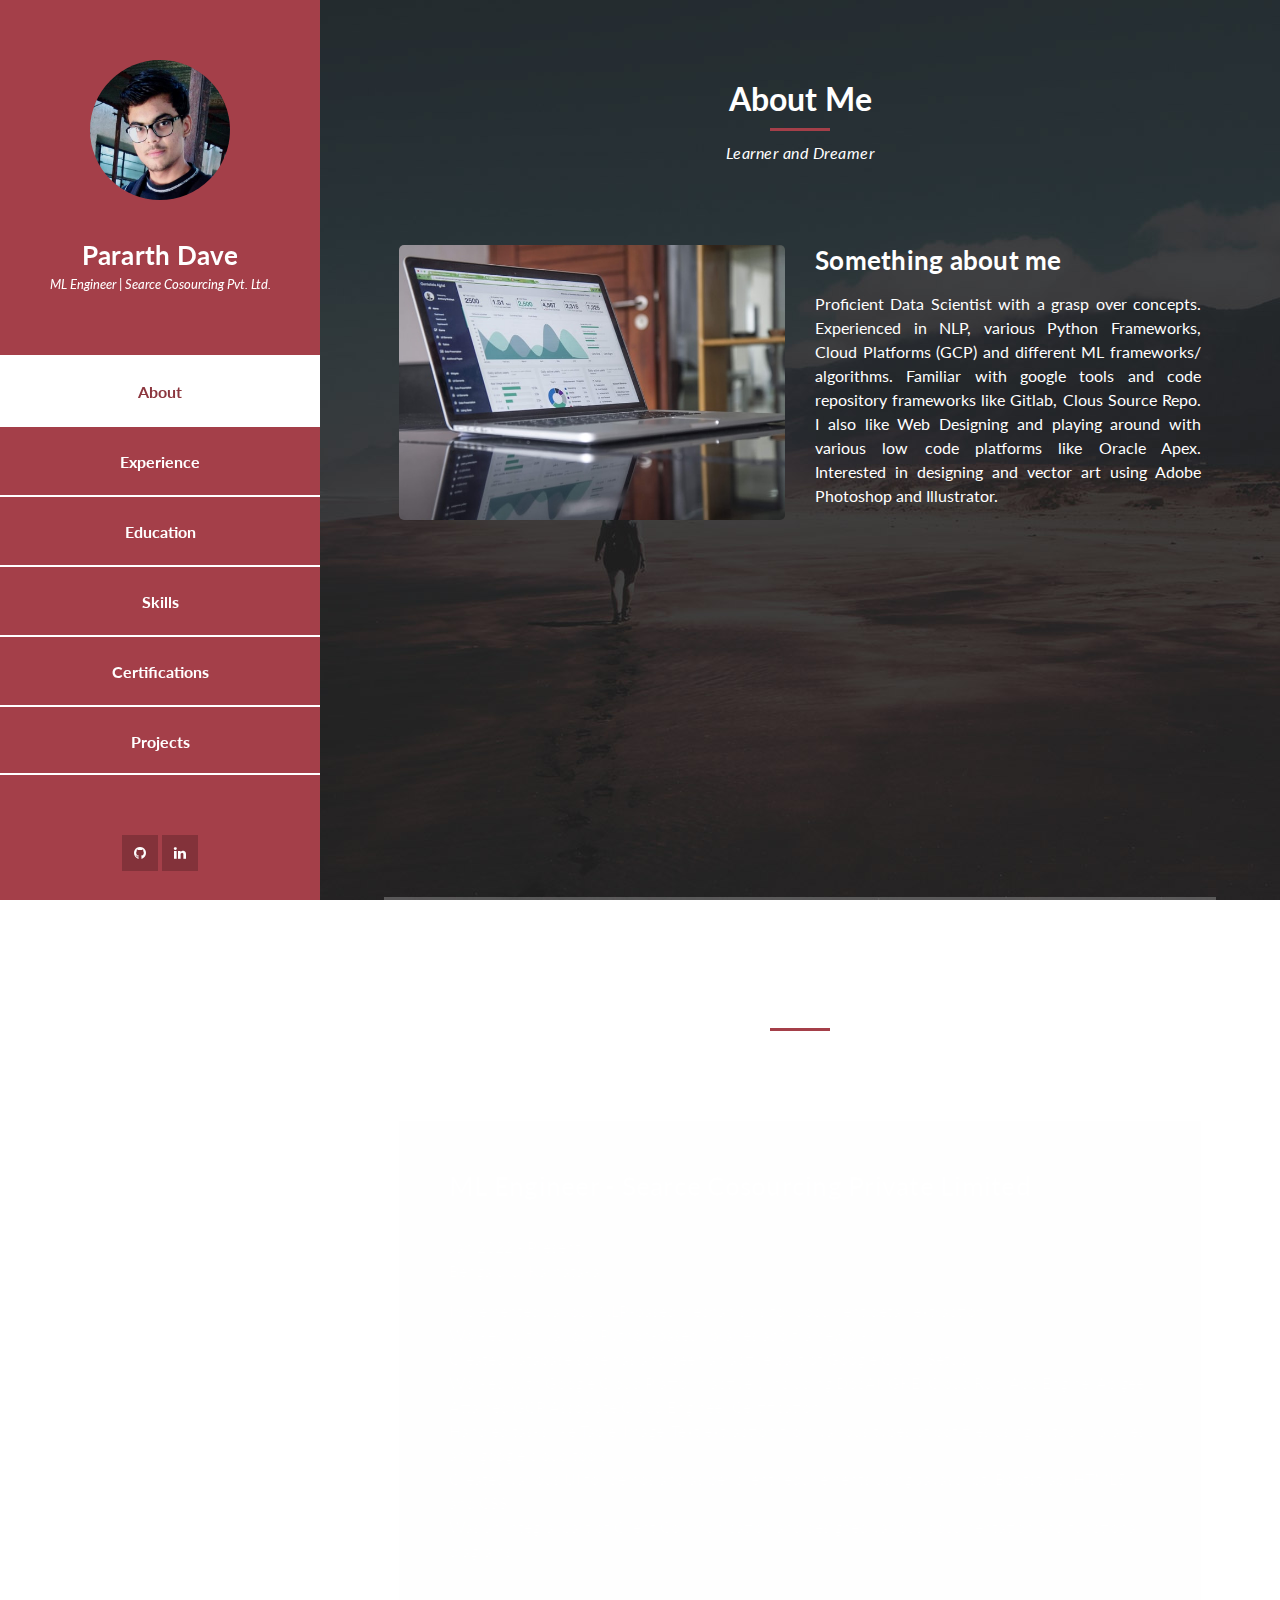
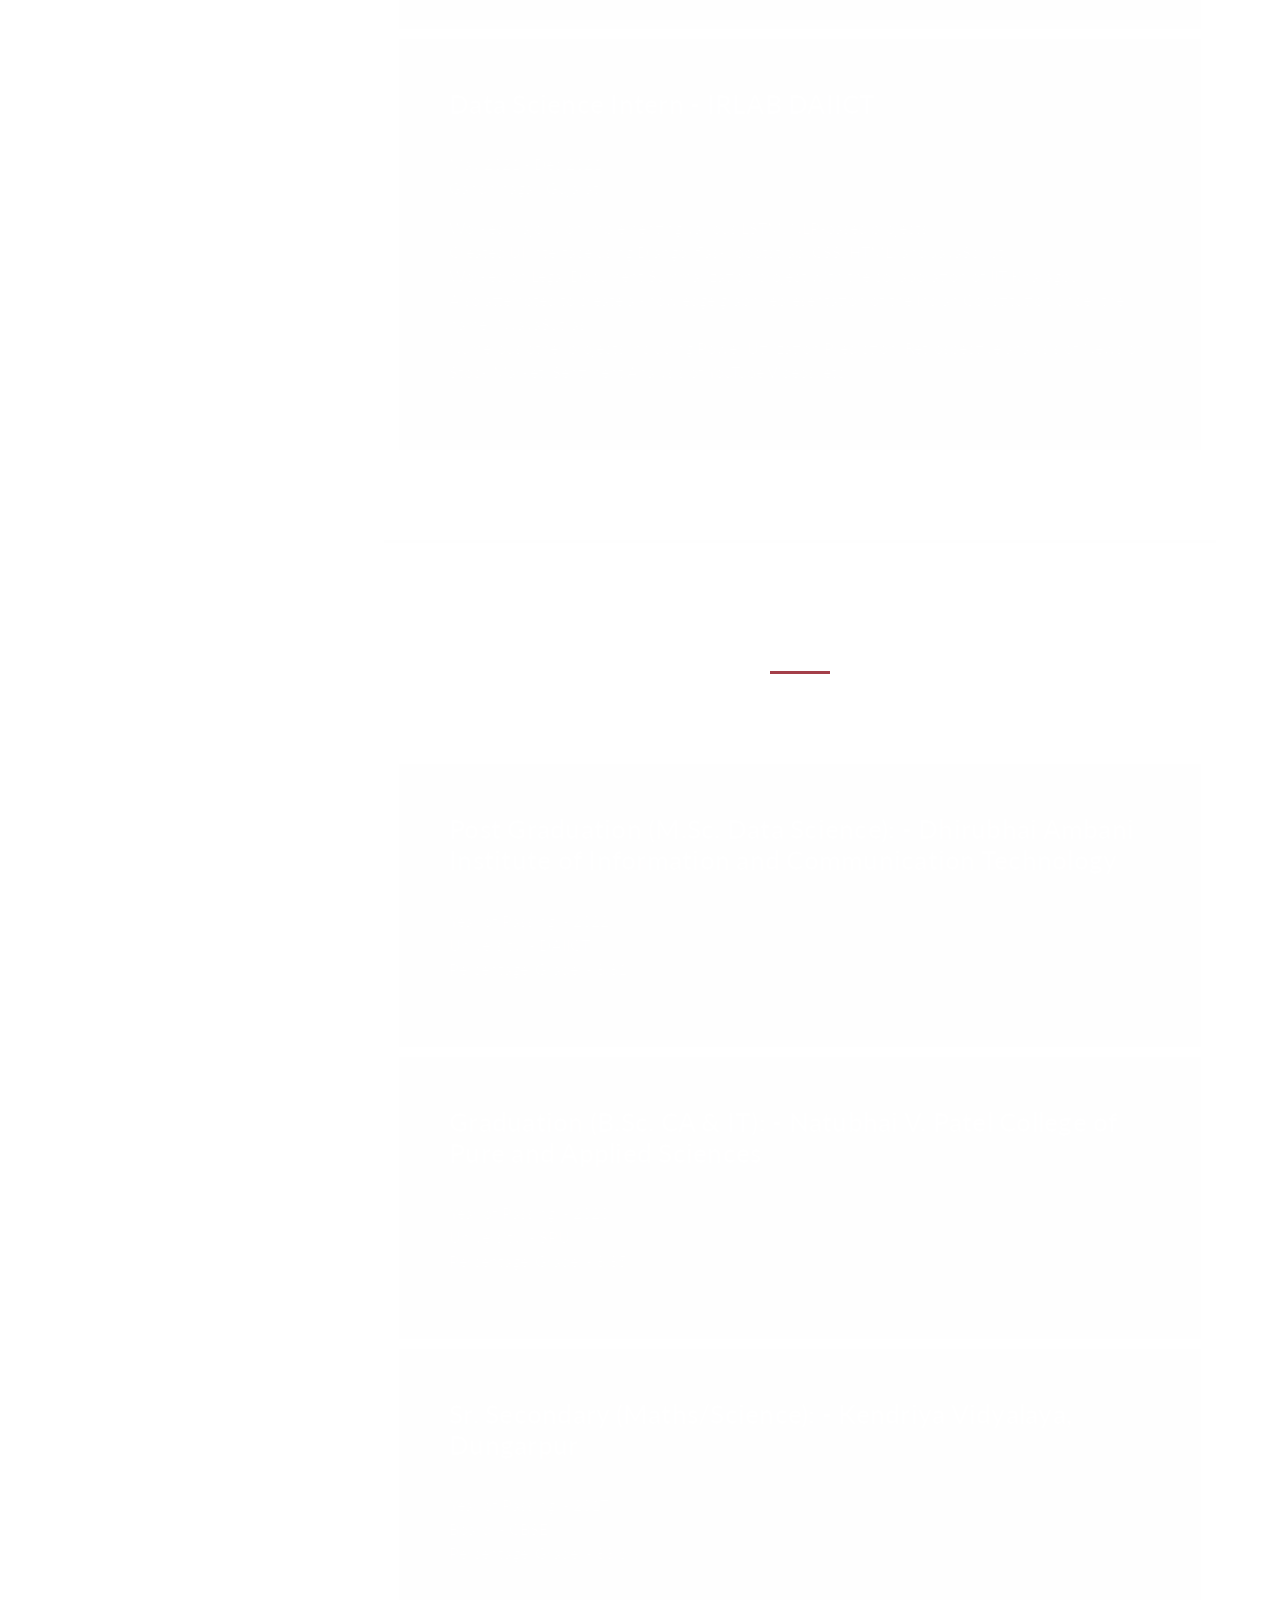
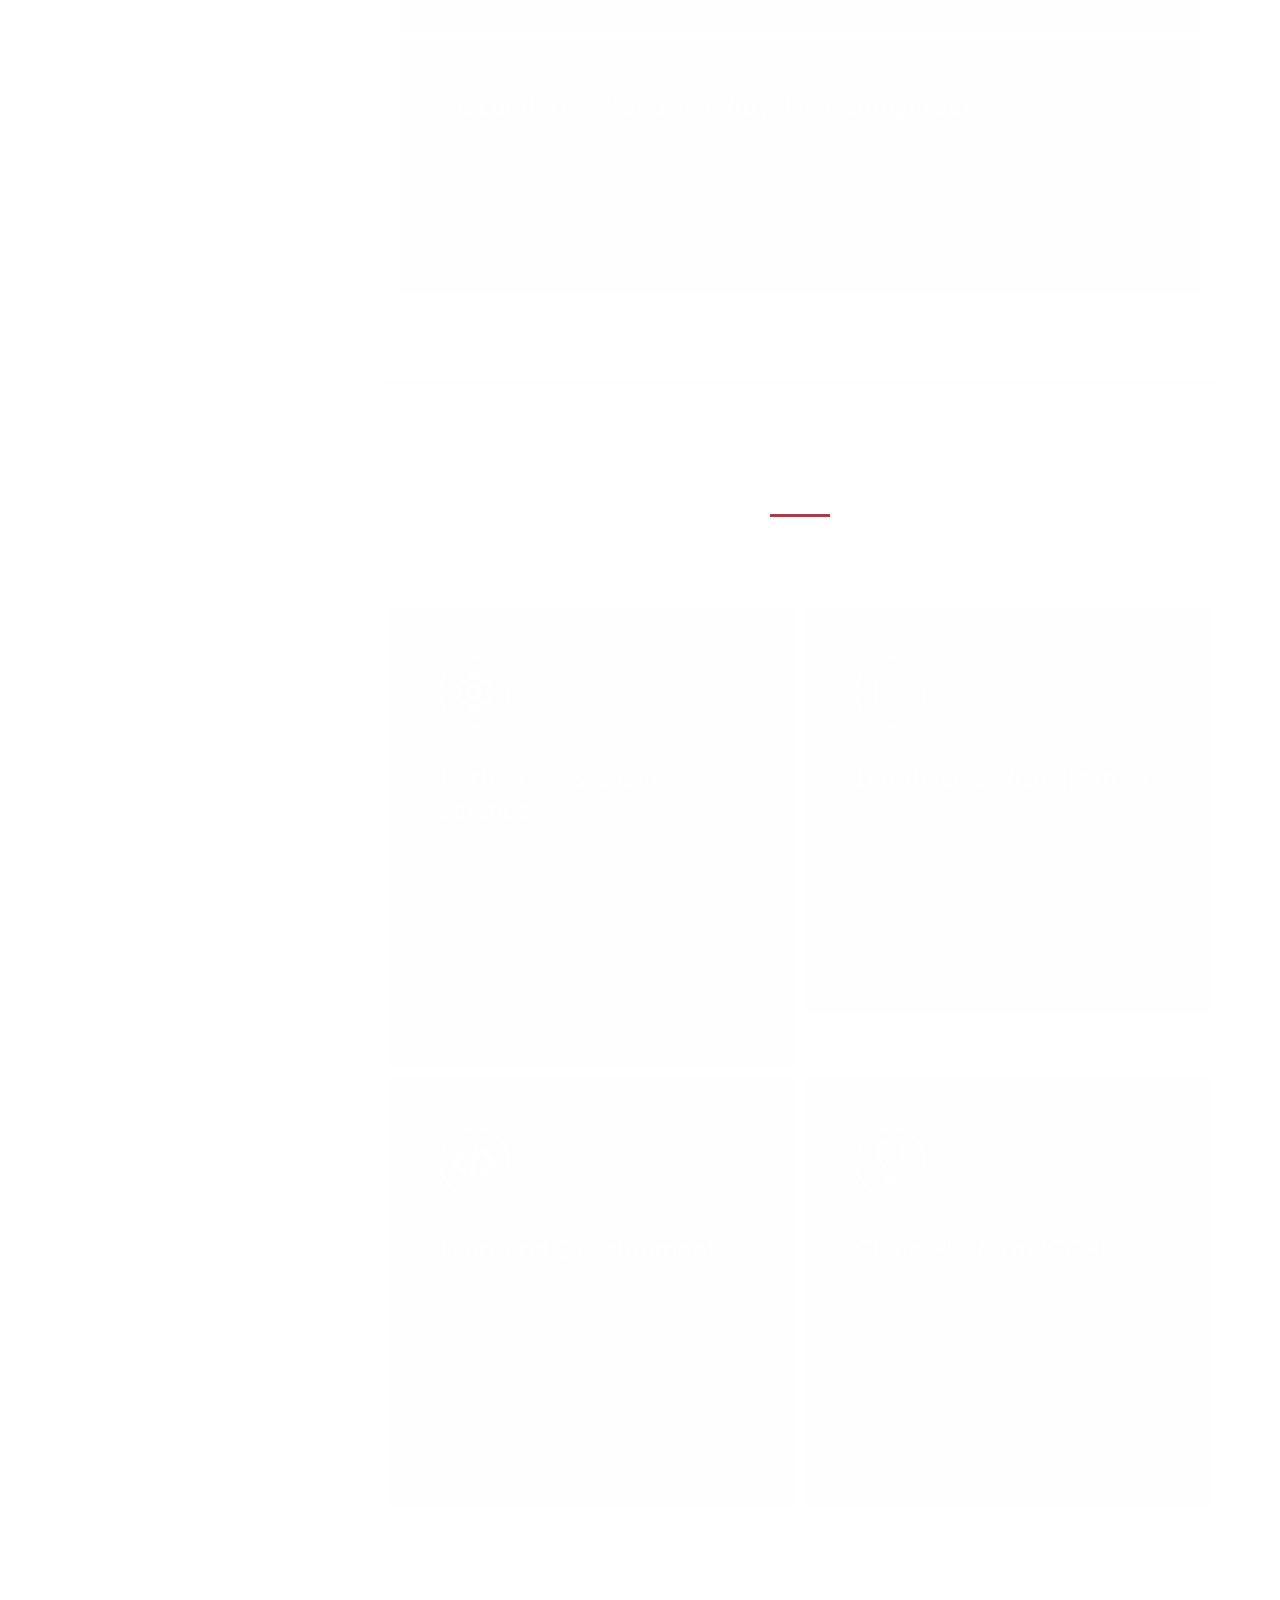
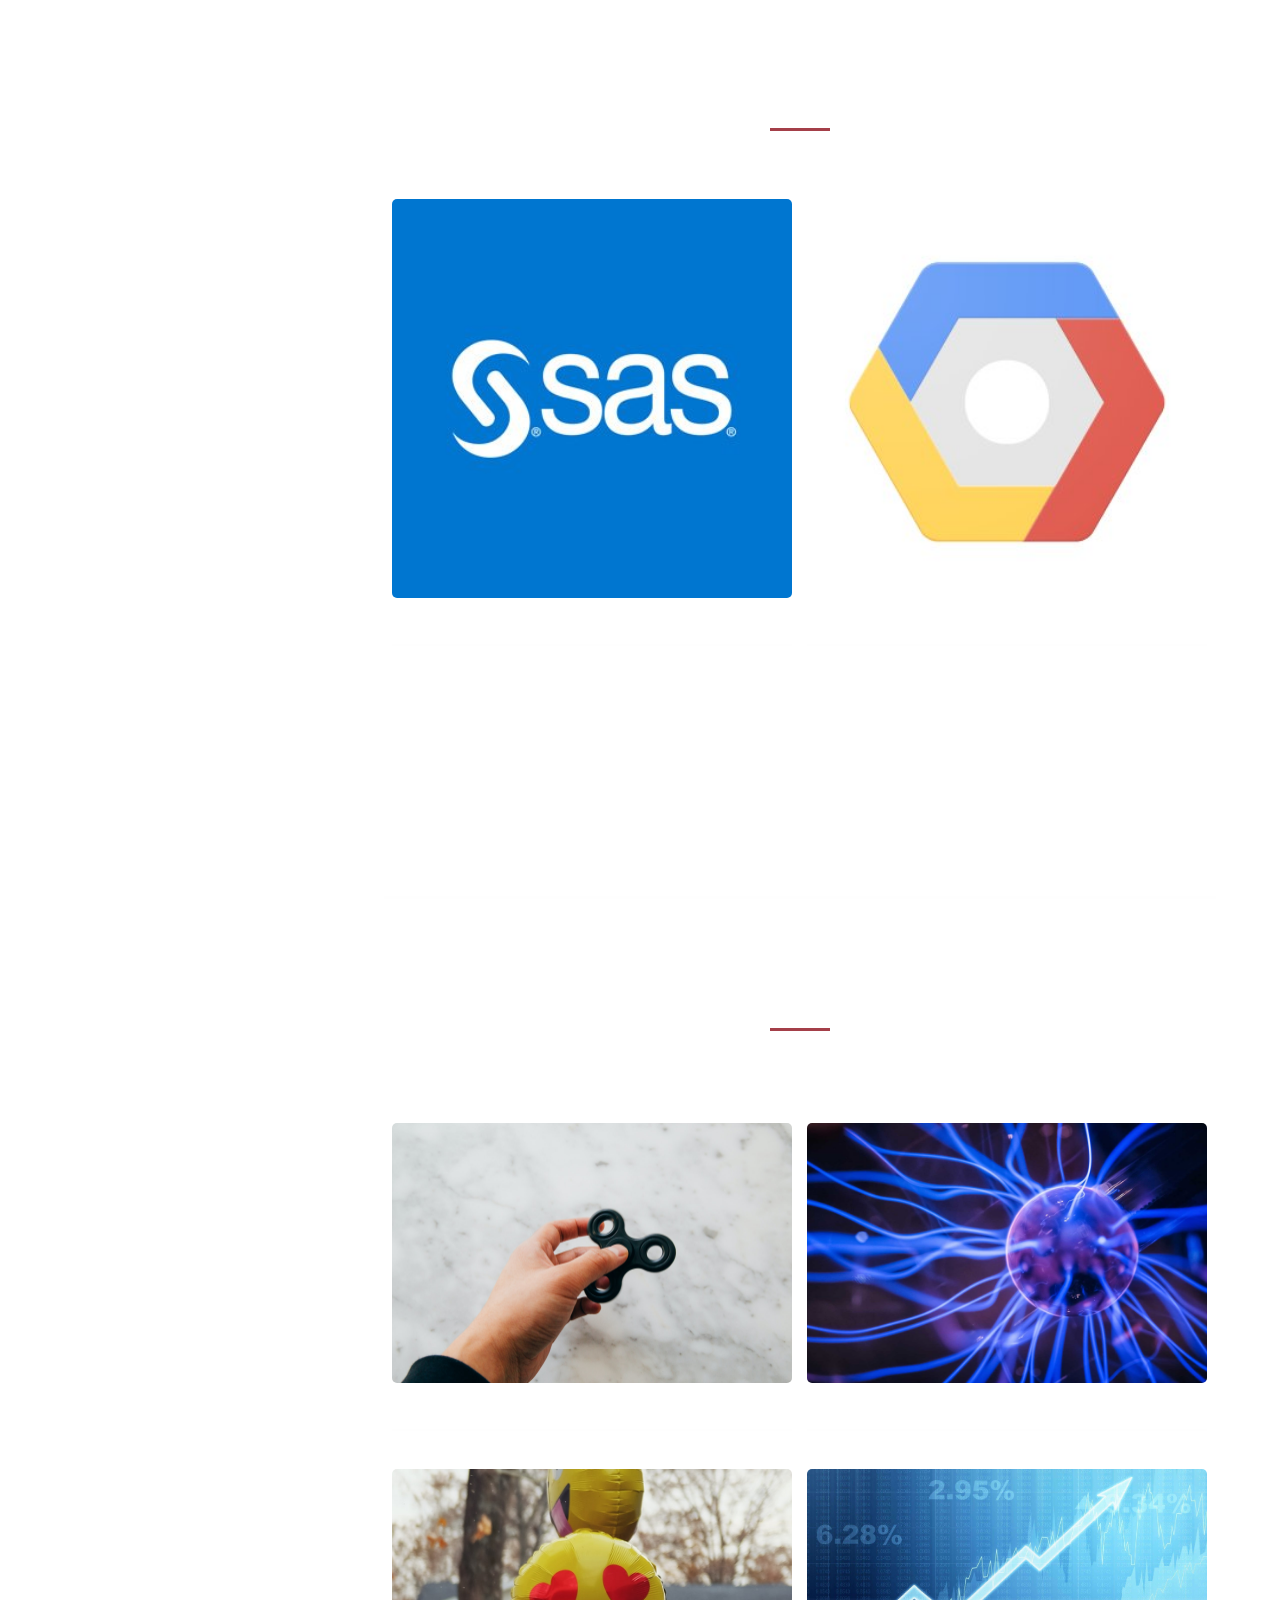
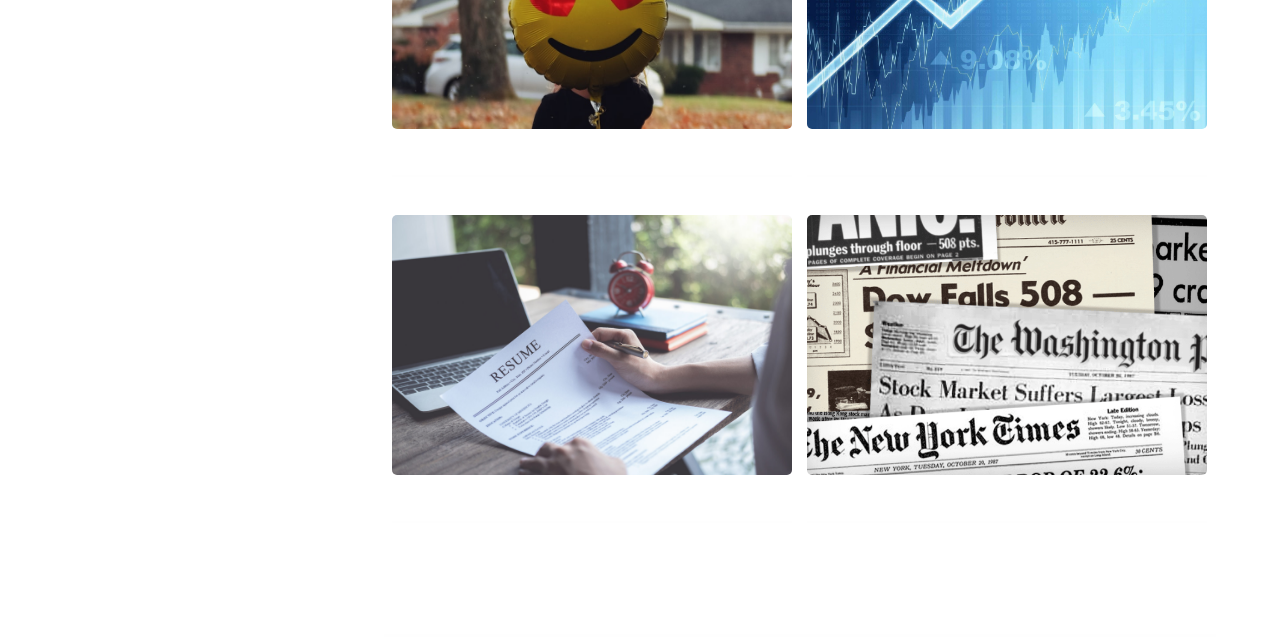
==== index.html @ 51436590 "Adeed Projects" ====
<!DOCTYPE html>
<html lang="en">

<head>
  <meta charset="utf-8" />
  <meta name="viewport" content="width=device-width, initial-scale=1, shrink-to-fit=no" />
  <meta name="description" content="" />
  <meta name="author" content="" />
  <link href="https://fonts.googleapis.com/css?family=Lato:100,300,400,700,900" rel="stylesheet" />

  <title>Portfolio| Pararth Dave</title>
  <!--
Reflux Template
https://templatemo.com/tm-531-reflux
-->
  <!-- Bootstrap core CSS -->
  <link href="vendor/bootstrap/css/bootstrap.min.css" rel="stylesheet" />

  <!-- Additional CSS Files -->
  <link rel="stylesheet" href="assets/css/fontawesome.css" />
  <link rel="stylesheet" href="assets/css/templatemo-style.css" />
  <link rel="stylesheet" href="assets/css/owl.css" />
  <link rel="stylesheet" href="assets/css/lightbox.css" />
</head>

<body>
  <div id="page-wraper">
    <!-- Sidebar Menu -->
    <div class="responsive-nav">
      <i class="fa fa-bars" id="menu-toggle"></i>
      <div id="menu" class="menu">
        <i class="fa fa-times" id="menu-close"></i>
        <div class="container">
          <div class="image">
            <a href="https://github.com/pararthdave"><img src="assets/images/author-image.jpg" alt="" /></a>
          </div>
          <div class="author-content">
            <h4>Pararth Dave</h4>
            <span>ML Engineer | Searce Cosourcing Pvt. Ltd.</span>
          </div>
          <nav class="main-nav" role="navigation">
            <ul class="main-menu">
              <li><a href="#section1">About</a></li>
              <li><a href="#section2">Experience</a></li>
              <li><a href="#section3">Education</a></li>
              <li><a href="#section4">Skills</a></li>
              <li><a href="#section5">Certifications</a></li>
              <li><a href="#section6">Projects</a></li>
            </ul>
          </nav>
          <div class="social-network">
            <ul class="soial-icons">
              <li>
                <a href="https://github.com/pararthdave"><i class="fa fa-github"></i></a>
              
                <a href="https://www.linkedin.com/in/pararthdave/"><i class="fa fa-linkedin"></i></a>
             </li>
            </ul>
          </div>
          <div class="copyright-text">
            <p><i>"One can be whatever they want"</i></p>
          </div>
        </div>
      </div>
    </div>

    <section class="section about-me" data-section="section1">
      <div class="container">
        <div class="section-heading">
          <h2>About Me</h2>
          <div class="line-dec"></div>
          <span><i>Learner and Dreamer</i> </span>
        </div>
        <div class="left-image-post">
          <div class="row">
            <div class="col-md-6">
              <div class="left-image">
                <img src="assets/images/left-image.jpg" alt="" />
              </div>
            </div>
            <div class="col-md-6">
              <div class="right-text">
                <h4>Something about me</h4>
                <p align="justify">
                  Proficient Data Scientist with a grasp over concepts. Experienced in NLP, various Python Frameworks, Cloud Platforms (GCP) and different ML frameworks/ algorithms. Familiar with google tools and code repository frameworks like Gitlab, Clous Source Repo. I also like Web Designing and playing around
                  with various low code platforms like Oracle Apex. Interested in designing and vector art using Adobe
                  Photoshop and Illustrator. 
                </p>
              </div>
            </div>
          </div>
        </div>
      </div>
    </section>
    <section class="section my-services" data-section="section2">
      <div class="container">
        <div class="section-heading">
          <h2>Experienece</h2>
          <div class="line-dec"></div>
        </div>
        <div class="service-item">
          <h4>ML Engineer - Searce Cosourcing Private Limited</h4><br>
          <p>Jan 2022 - Present <br>
              Bengaluru, Karnataka <br>
              <ul style="list-style-type:circle">
                  <li>Implemented various NLP-based mechanisms for document detail extraction</li>
                  <li> Worked with various Python-based libraries and frameworks</li>
                  <li>Created database schemas and been an active part of Google Cloud Setup </li>
                  <li>Worked with Google Cloud Platform actively including DocAI, GKE, Cloud Run, App Engine, Apigee </li>
                  <li>Attained GCP Associate Cloud Engineer Certification</li>
                  <li>Handled tasks like Table/Image/Text extraction from various types of pdf files using python libraries and google cloud tools</li>
                  <li>Created various UI for demos and as per client requirements using Javascript, Bootstrap, HTML5, and CSS</li>
                  <li>Was an integral part of Client Communication and designed various documentation and functional diagrams</li>
            </ul>
          </p>
        </div>
        <div class="service-item">
          <h4>Data Science Intern - IRLAB DAIICT</h4><br>
          <p>May 2021 - Dec 2021 <br>
              Gandhinagar, Gujarat <br>
              <ul style="list-style-type:circle">
                <li>Worked majorly on implementing various LSTM, NLP-based projects</li>
                <li>Created UI interface using Django, flask, bootstrap, CSS, HTML, and JavaScript</li>
                <li>Worked on Legal Document Summarization project with the collaboration of IIT Kharagpur</li>
                <li>Also attempted to create a knowledge graph representation of the Indian Constitution under the name "NyayaSutras"</li>
                <li>Numerous other projects including Power Utilization Prediction, Retrospective analysis of News on Stock Market, Sentiment Analysis of YouTube Videos, etc</li>
            </ul>
          </p>
        </div>
      </div>
    </section>
    <section class="section my-services" data-section="section3">
      <div class="container">
        <div class="section-heading">
          <h2>Education</h2>
          <div class="line-dec"></div>
        </div>
        <div class="service-item">
          <h4>Post Graduation (M.Sc. Data Science): - Dhirubhai Ambani Institute of Information and Communication
            Technology</h4><br>
          <p>Year of Passing: - 2022 <br>
              University: - DAIICT <br>
              Percentage/Grade: - 8.81</p>
        </div>
        <div class="service-item">
          <h4>Graduation (B.Sc. CA & IT): - Natubhai V. Patel College of Pure and Applied Sciences</h4><br>
          <p>Year of Passing: - 2020<br>
              University: - SPU <br>
              Percentage/Grade: - 8.85</p>
        </div>
        <div class="service-item">
          <h4>Sr. Secondary (Maths/Science): - Kendriya Vidyalaya, Dungarpur</h4><br>
          <p>Year of Passing: - 2017 <br>
              Board: - CBSE <br>
              Percentage/Grade: - 83.6%</p>
        </div>
        <div class="service-item">
          <h4>Secondary: - Kendriya Vidyalaya, Dungarpur</h4><br>
          <p>Year of Passing: - 2015 <br>
              Board: - CBSE <br>
              Percentage/Grade: - 9.8</p>
        </div>
      </div>
    </section>
    <section class="section my-services" data-section="section4">
      <div class="container">
        <div class="section-heading">
          <h2>Skills</h2>
          <div class="line-dec"></div>
        </div>
        <div class="row">
          <div class="col-md-6">
            <div class="service-item">
              <div class="third-service-icon service-icon"></div>
              <h4>Python, SAS & Data Science</h4>
              <p align="justify">
                A passionate programmer and learner of various Data Science concepts and methodologies that includes ML,
                NLP, IR, Big Data and more. Also having several SAS badges to spark things up. Attained GCP ACE Certification, having sufficient knowledge of Cloud ML Tools.
              </p>
            </div>
          </div>
          <div class="col-md-6">
            <div class="service-item">
              <div class="fourth-service-icon service-icon"></div>
              <h4>Database & Visualization</h4>
              <p align="justify">
                Familiar with numerous RDBMS and have good knowledge of SQL. Interested in designing and visualization
                that makes data comprehensible and easy to understand. Can create database from scratch on cloud platforms like Cloud SQL and BigQuery
              </p>
            </div>
          </div>
          <div class="col-md-6">
            <div class="service-item">
              <div class="second-service-icon service-icon"></div>
              <h4>Frontend Development</h4>
              <p>
                Proficient in frameworks including Django, Flask and Streamlit. Can deploy webapps using various cloud tools like App Engine as well as third party hosts like Heroku. Worked with HTML5, CSS, JavaScript and Bootstrap throughout academic and professional career.
              </p>
            </div>
          </div>
          <div class="col-md-6">
            <div class="service-item">
              <div class="first-service-icon service-icon"></div>
              <h4>Cloud Platform (GCP)</h4>
              <p>
                Worked with GCP entities including GKE, DocAI, Cloud Run, Cloud Build, GCS, BigQuery, App Engine. Migration from App Engine to Cloud Run. Create custom logging and montoring dashboard for API and GKE statuses using BigQuery and Looker Studio.
              </p>
            </div>
          </div>
        </div>
      </div>
    </section>
    <section class="section my-work" data-section="section5">
      <div class="container">
        <div class="section-heading">
          <h2>Certifications</h2>
          <div class="line-dec"></div>
          
        </div>
        <div class="row">
          <div class="isotope-wrapper">
           
            <div class="isotope-box" >
              <div class="isotope-item" data-type="Data Science">
                <figure class="snip1321">
                  <img src="assets/images/sas.jpeg" alt="sq-sample26" />
                  <figcaption>
                    <a href="https://www.credly.com/users/pararthdave"><i class="fa fa-search"></i></a>
                    <h4>SAS Certified</h4>
                  </figcaption>
                </figure>
              </div>
          
            <div class="isotope-item" data-type="Data Science">
              <figure class="snip1321">
                <img src="assets/images/GCP.jpeg" alt="sq-sample26" />
                <figcaption>
                  <a href="https://www.credential.net/c55b8961-6cab-4fa7-851b-6c283c59ee29"><i class="fa fa-search"></i></a>
                  <h4>GCP ACE Certified</h4>
                </figcaption>
              </figure>
            </div>
          </div>
        </div>
        </div>
    </section>
    <section class="section my-work" data-section="section6">
      <div class="container">
        <div class="section-heading">
          <h2>Projects</h2>
          <div class="line-dec"></div>
          <span>Here are few projects of mine to have a glimpse at</span>
        </div>
        <div class="row">
          <div class="isotope-wrapper">
           
            <div class="isotope-box">
              <div class="isotope-item" data-type="Data Science">
                <figure class="snip1321">
                  <img src="assets/images/portfolio-01.jpg" style="height:260px; width:100%; object-fit: cover;" alt="sq-sample26" />
                  <figcaption>
                    <a href="https://github.com/cmdev007/Power-Utilisaton-Prediction"><i class="fa fa-github"></i></a>
                    <h4>Project Fidget</h4>
                    <span>Your 3 in 1 Data Science Solution</span>
                  </figcaption>
                </figure>
              </div>

              <div class="isotope-item" data-type="Data Science">
                <figure class="snip1321">
                  <img src="assets/images/plasma.jpeg" style="height:260px; width:100%; object-fit: cover;" alt="sq-sample26" />
                  <figcaption>
                    <a href="https://github.com/pararthdave/Plasma-Classification"><i class="fa fa-github"></i></a>
                    <h4>Plasma Classification</h4>
                    <span>Identifying plasma speed and directional movement using images</span>
                  </figcaption>
                </figure>
              </div>

              <div class="isotope-item" data-type="Data Science">
                <figure class="snip1321">
                  <img src="assets/images/sentiment.jpeg" style="height:260px; width:100%; object-fit: cover;" alt="sq-sample26" />
                  <figcaption>
                    <a href="https://github.com/pararthdave/SentimentAnalysis"><i class="fa fa-github"></i></a>
                    <h4>Sentiment Analysis</h4>
                    <span>Identify emotions in YouTube videos</span>
                  </figcaption>
                </figure>
              </div>

              <div class="isotope-item" data-type="Data Science">
                <figure class="snip1321">
                  <img src="assets/images/stock.jpeg" style="height:260px; width:100%; object-fit: cover;" alt="sq-sample26" />
                  <figcaption>
                    <a href="https://github.com/pararthdave/Plasma-Classification"><i class="fa fa-github"></i></a>
                    <h4>Stock Market Prediction</h4>
                    <span>Predicting directional agreement of Nifty-50 stock</span>
                  </figcaption>
                </figure>
              </div>

              <div class="isotope-item" data-type="Data Science">
                <figure class="snip1321">
                  <img src="assets/images/resume.jpeg" style="height:260px; width:100%; object-fit: cover;" alt="sq-sample26" />
                  <figcaption>
                    <a href="https://github.com/pararthdave/ResumeParser"><i class="fa fa-github"></i></a>
                    <h4>Resume Parser</h4>
                    <span>Using NLP techniques to parse Resumes</span>
                  </figcaption>
                </figure>
              </div>

              <div class="isotope-item" data-type="Data Science">
                <figure class="snip1321">
                  <img src="assets/images/retro.png" style="height:260px; width:100%; object-fit: cover;" alt="sq-sample26" />
                  <figcaption>
                    <a href="https://github.com/pararthdave/Retrospective-Analysis"><i class="fa fa-github"></i></a>
                    <h4>Retrospective Analysis</h4>
                    <span>UI Development of correlation betweek Stock price and newspaper headlines</span>
                  </figcaption>
                </figure>
              </div>

            </div>
          </div>
        </div>
      </div>
    </section>

    <script src="vendor/jquery/jquery.min.js"></script>
    <script src="vendor/bootstrap/js/bootstrap.bundle.min.js"></script>

    <script src="assets/js/isotope.min.js"></script>
    <script src="assets/js/owl-carousel.js"></script>
    <script src="assets/js/lightbox.js"></script>
    <script src="assets/js/custom.js"></script>
    <script>
      //according to loftblog tut
      $(".main-menu li:first").addClass("active");

      var showSection = function showSection(section, isAnimate) {
        var direction = section.replace(/#/, ""),
          reqSection = $(".section").filter(
            '[data-section="' + direction + '"]'
          ),
          reqSectionPos = reqSection.offset().top - 0;

        if (isAnimate) {
          $("body, html").animate({
              scrollTop: reqSectionPos
            },
            800
          );
        } else {
          $("body, html").scrollTop(reqSectionPos);
        }
      };

      var checkSection = function checkSection() {
        $(".section").each(function () {
          var $this = $(this),
            topEdge = $this.offset().top - 80,
            bottomEdge = topEdge + $this.height(),
            wScroll = $(window).scrollTop();
          if (topEdge < wScroll && bottomEdge > wScroll) {
            var currentId = $this.data("section"),
              reqLink = $("a").filter("[href*=\\#" + currentId + "]");
            reqLink
              .closest("li")
              .addClass("active")
              .siblings()
              .removeClass("active");
          }
        });
      };

      $(".main-menu").on("click", "a", function (e) {
        e.preventDefault();
        showSection($(this).attr("href"), true);
      });

      $(window).scroll(function () {
        checkSection();
      });
    </script>
</body>

</html>
---- assets/css/templatemo-style.css ----
/*

Reflux Template

https://templatemo.com/tm-531-reflux

*/

@import url(fontawesome.css);
@import url("https://fonts.googleapis.com/css?family=Lato:100,300,400,700,900");
body {
    font-family: 'Lato', sans-serif;
}

#page-wraper {
    background: url(../images/page-bg.jpg) no-repeat center center fixed;
    -webkit-background-size: cover;
    -moz-background-size: cover;
    -o-background-size: cover;
    background-size: cover;
    width: 100%;
}


/* Basic */

body {
    overflow-x: hidden;
}

input,
select,
textarea {
    outline: none;
}

a,
a:hover {
    text-decoration: none;
}

p {
    font-size: 16px;
    line-height: 24px;
    color: #fff;
}

h4 {
    font-size: 26px;
    font-weight: 700;
    color: #fff;
    letter-spacing: 0.25px;
}

img {
    width: 100%;
    overflow: hidden;
}

ul {
    padding: 0;
    margin: 0;
}



html {
    -webkit-box-sizing: border-box;
    -moz-box-sizing: border-box;
    box-sizing: border-box;
}

*,
*:before,
*:after {
    -webkit-box-sizing: inherit;
    -moz-box-sizing: inherit;
    box-sizing: inherit;
}

.clearfix {
    zoom: 1;
}

.clearfix:before,
.clearfix:after {
    content: "";
    display: table;
}

.clearfix:after {
    clear: both;
}

.container {
    margin: 0 auto;
}

.main-nav {
    text-align: center;
}

.main-nav li:last-child a {
    border-bottom: 2px solid #fff;
}

.main-nav li {
    display: block;
}

.main-nav li a {
    height: 70px;
    line-height: 70px;
    display: inline-block;
    font-size: 16px;
    font-weight: 700;
    color: #fff;
    width: 100%;
    transition: all 0.5s;
    border-top: 2px solid #fff;
}

.main-nav li:hover a,
.main-nav li.active a {
    background: #fff;
    color: #8c363e;
}

/* Sidebar Menu */

.menu .image {
    margin-top: 60px;
}

.menu .image img {
    width: 140px;
    height: 140px;
    border-radius: 50%;
    text-align: center;
}

.menu .author-content {
    margin: 40px 0px 60px 0px;
}

.menu .author-content h4 {
    margin-bottom: 0px;
}

.menu .author-content span {
    font-size: 13px;
    font-style: italic;
    color: #fff;
}

.menu .social-network {
    margin-top: 60px;
}

.menu .social-network ul li {
    margin: 0 3px;
}

.menu .social-network ul li a {
    width: 40px;
    height: 40px;
    display: inline-block;
    text-align: center;
    line-height: 40px;
    background-color: rgba(0, 0, 0, 0.2);
    color: #fff;
    font-size: 14px;
    transition: all 0.5s;
}

.menu .social-network ul li a:hover {
    background-color: #fff;
    color: #a43f49;
}

.menu .copyright-text {
    position: relative;
    margin-top: 60px;
}

.menu .copyright-text p {
    border-top: 1px solid rgba(250, 250, 250, 0.1);
    display: inline-block;
    width: 100%;
    padding-left: 30px;
    padding-right: 30px;
    padding-top: 30px;
    font-size: 13px;
}

.menu:before,
.menu:after {
    content: "";
    display: table;
}

.menu:after {
    clear: both;
}

.menu a {
    text-decoration: none;
    color: inherit;
}

.menu {
    text-align: center;
}

.menu::-webkit-scrollbar {
    display: none;
}

.menu {
    left: 10%;
  -webkit-transition: -webkit-transform 233ms cubic-bezier(0, 0, 0.21, 1);
  -webkit-overflow-scrolling: touch;
  background-color: #a43f49;
  box-sizing: border-box;
  height: 100vh;  
  max-height: 100vh !important;
  max-width: 80vw !important;
  min-width: 45px !important;
  outline: none;
  overflow-x: hidden !important;
  overflow-y: auto !important;
  padding: 0;
  position: fixed !important;
  top: calc(0px);  
  width: 20%;
  will-change: transform;
  z-index: 9999 !important;
}

.menu-toggle {
  color: #fff;
  cursor: pointer;
  font-size: 25px;
  position: fixed;
  right: 25px;
  top: 25px;
}

#menu-toggle {
    z-index: 999;
    cursor: pointer;
    position: fixed;
    top: 0;
    left: 0;
    color: #a43f49;
    background-color: #fff;
    width: 60px;
    height: 60px;
    text-align: center;
    display: inline-block;
    line-height: 60px;
}

.menu-close {
  cursor: pointer;
}

#menu-close {
    cursor: pointer;
    text-align: right;
    color: #a43f49;
    background-color: #fff;
    width: 100%;
    height: 60px;
    text-align: center;
    display: inline-block;
    line-height: 60px;
}


/* Section */

.section {
    color: #fff;
    width: 55%;
    right: 10%;
    left: 35%;
    position: relative;
    min-height: 100vh;
    padding-bottom: 80px;
    border-bottom: 3px solid rgba(250, 250, 250, 0.25);
}

.section-heading {
    text-align: center;
    padding: 80px 45px;
}

.section-heading h2 {
    font-size: 32px;
    font-weight: 700;
    color: #fff;
}

.section-heading .line-dec {
    width: 60px;
    height: 3px;
    background-color: #a43f49;
    margin: 10px auto;
}

.section-heading span {
    margin-top: 5px;
    font-size: 16px;
    color: #fff;
    letter-spacing: 0.5px;
}


/* Buttons */

.white-button a {
    display: inline-block;
    padding: 12px 20px;
    background-color: #fff;
    color: #a43f49;
    font-size: 13px;
    font-weight: 800;
    letter-spacing: 0.5px;
    text-transform: uppercase;
    transition: all 0.5s;
}

.white-button a:hover {
    background-color: #a43f49;
    color: #fff;
}

button {
    display: inline-block;
    padding: 10px 20px;
    background-color: #fff;
    color: #a43f49;
    font-size: 12px;
    font-weight: 800;
    letter-spacing: 0.5px;
    text-transform: uppercase;
    transition: all 0.5s;
    border: none;
    outline: none;
    cursor: pointer;
}

button:hover {
    outline: none;
    background-color: #a43f49;
    color: #fff;
}


/* Left & Right Post */

.right-image-post {
    margin-top: 60px;
    padding-top: 60px;
    border-top: 2px solid rgba(250, 250, 250, 0.1);
}

.left-image img,
.right-image img {
    border-radius: 5px;
}

.right-image-post h4,
.left-image-post h4 {
    margin-top: 30px;
}

.right-image-post p,
.left-image-post p {
    margin-top: 20px;
}

.right-image-post .white-button,
.left-image-post .white-button {
    margin-top: 30px;
}


/* Services */

.my-services .col-md-6 {
    padding-left: 5px;
    padding-right: 5px;
}

.service-item {
    margin-bottom: 10px;
    padding: 50px;
    background-color: rgba(250, 250, 250, 0.1);
    transition: all 0.5s;
}

.service-item h4 {
    transition: all 0.5s;
}

.service-item p {
    transition: all 0.5s;
}
.service-item ul {
    transition: all 0.5s;
}


.service-item:hover {
    background-color: rgba(250, 250, 250, 1);
}

.service-item:hover h4 {
    color: #1e1e1e;
}

.service-item:hover p {
    color: #4a4a4a;
}

.service-item:hover ul {
    color: #4a4a4a;
}

.service-item .service-icon {
    width: 70px;
    height: 70px;
    display: inline-block;
    margin-bottom: 30px;
    background-size: cover;
    background-repeat: no-repeat;
    transition: all 0.5s;
}

.service-item .first-service-icon {
    background-image: url(../images/first-white-icon.png);
}

.service-item:hover .first-service-icon {
    background-image: url(../images/first-main-icon.png);
}

.service-item .second-service-icon {
    background-image: url(../images/second-white-icon.png);
}

.service-item:hover .second-service-icon {
    background-image: url(../images/second-main-icon.png);
}

.service-item .third-service-icon {
    background-image: url(../images/third-white-icon.png);
}

.service-item:hover .third-service-icon {
    background-image: url(../images/third-main-icon.png);
}

.service-item .fourth-service-icon {
    background-image: url(../images/fourth-white-icon.png);
}

.service-item:hover .fourth-service-icon {
    background-image: url(../images/fourth-main-icon.png);
}


/* My Work */

section.my-work .section-heading {
    text-align: center;
    padding: 80px 45px 50px 45px;
}

.isotope-wrapper {
    position: relative;
    width: 100%;
    margin: auto;
}

.isotope-toolbar input[type="radio"] {
    display: none;
}

.isotope-toolbar span {
    text-transform: capitalize;
    display: inline-block;
    margin-right: 15px;
    padding-bottom: 3px;
    font-size: 15px;
    font-weight: 700;
    border-bottom: 2px solid transparent;
    transform: ease-in-out 0.5s;
    cursor: pointer;
}

.isotope-toolbar input[type="radio"]:checked + span {
    color: #a43f49;
    border-bottom: 2px solid #a43f49;
}

.isotope-box {
    position: relative;
    width: 100%;
}

.isotope-toolbar {
    text-align: center;
    margin: 10px;
}

.isotope-toolbar p {
    border-top: 1px solid #fff;
    padding-top: 15px;
}

.isotope-toolbar a {
    color: #fff;
}

.isotope-item {
    position: relative;
    width: 48%;
    margin: 1%;
    border-bottom: 2px solid rgba(250,250,250,0.1);
    padding-bottom: 30px;
    margin-bottom: 30px;
}

.isotope-item img {
    top: 0;
    left: 0;
    width: 100%;
    height: 100%;
    border-radius: 5px;
}

.lazyload {
    background: #f7f7f7;
}

.lazyloading {
    background: #f7f7f7 url(//afarkas.github.io/lazysizes/assets/imgs/loader.gif) no-repeat center;
    min-height: 60px;
}

figure.snip1321 {
  overflow: hidden;
  text-align: center;
  -webkit-perspective: 50em;
  perspective: 50em;
}
figure.snip1321 * {
  -webkit-box-sizing: padding-box;
  box-sizing: padding-box;
  -webkit-transition: all 0.2s ease-out;
  transition: all 0.2s ease-out;
}
figure.snip1321 figcaption {
  top: 50%;
  left: 20px;
  right: 20px;
  position: absolute;
  opacity: 0;
  z-index: 1;
}
figure.snip1321 h4 {
    margin-top: 15px;
  margin-bottom: 5px;
  color: #232323;
}
figure.snip1321 span {
    font-size: 14px;
    font-style: italic;
    display: block;
    color: #7a7a7a;
}
figure.snip1321 i {
  position: relative!important;
  font-size: 18px;
  background-color: #a43f49;
  width: 40px;
  height: 40px;
  display: inline-block;
  text-align: center;
  line-height: 40px;
  border-radius: 5px;
  color: #fff;
}
figure.snip1321:after {
  background-color: #ffffff;
  position: absolute;
  content: "";
  display: block;
  top: 20px;
  left: 20px;
  right: 20px;
  bottom: 20px;
  -webkit-transition: all 0.4s ease-in-out;
  transition: all 0.4s ease-in-out;
  -webkit-transform: rotateX(-90deg);
  transform: rotateX(-90deg);
  -webkit-transform-origin: 50% 50%;
  -ms-transform-origin: 50% 50%;
  transform-origin: 50% 50%;
  opacity: 0;
}
figure.snip1321 a {
  left: 0;
  right: 0;
  top: 0;
  bottom: 0;
  z-index: 1;
}
figure.snip1321:hover figcaption,
figure.snip1321.hover figcaption {
  -webkit-transform: translateY(-50%);
  transform: translateY(-50%);
  opacity: 1;
  -webkit-transition-delay: 0.2s;
  transition-delay: 0.2s;
}
figure.snip1321:hover:after,
figure.snip1321.hover:after {
  -webkit-transform: rotateX(0);
  transform: rotateX(0);
  opacity: 0.9;
}


/* Contact Me */

section.contact-me {
    border-bottom: none;
}

#contact input {
    background-color: rgba(250,250,250,0.1);
    border: 1px solid rgba(250,250,250,1);
    border-radius: 0px;
    margin-bottom: 30px;
    color: #fff;
    font-size: 14px;
    height: 40px;
    line-height: 40px;
    width: 100%;
    padding-left: 15px;
}

#contact input:focus {
    outline: none;
    box-shadow: none;
}

#contact textarea {
    background-color: rgba(250,250,250,0.1);
    border: 1px solid rgba(250,250,250,1);
    border-radius: 0px;
    margin-bottom: 30px;
    color: #fff;
    font-size: 14px;
    height: 180px;
    max-height: 220px;
    line-height: 40px;
    width: 100%;
    padding-left: 15px;
}

#contact textarea:focus {
    outline: none;
    box-shadow: none;
}

#contact {
    text-align: center;
}

@media screen and (max-width: 1680px) {
    .menu {
        left: 5%;
    }

    .section {
        color: #fff;
        width: 65%;
        right: 5%;
        left: 30%;
    }
}

@media screen and (max-width: 1680px) and (min-width: 846px) { 
    .menu .social-network ul li a {
        width: 36px;
        height: 36px;
        line-height: 36px;
    }

    .menu .social-network ul li {
        margin: 0 3px;

    }

    .menu .image {
        margin-top: 60px;
    }
}

@media screen and (max-width: 1280px) {
    .menu {
        left: 0%;
    }

    .right-image-post h4,
    .left-image-post h4 {
        margin-top: 0px;
    }

    .right-image-post p,
    .left-image-post p {
        margin-top: 15px;
    }

    .right-image-post .white-button,
    .left-image-post .white-button {
        margin-top: 25px;
    }

}

.menu .container {
    padding-left: 0;
    padding-right: 0;
}

@media screen and (max-width: 1280px) and (min-width: 846px) {
    .menu {
        width: 25%;
    }
}

#menu-toggle,
#menu-close {
    display: none;
}  

@media screen and (max-width: 845px) {        
    #menu-toggle,
    #menu-close {
        display: inline-block;
    }    

    .menu {        
        width: 320px;
        -webkit-transform: translateX(-100%) !important;
        transform: translateX(-100%) !important;
        transition: -webkit-transform 233ms cubic-bezier(0, 0, 0.21, 1);
        transition: transform 233ms cubic-bezier(0, 0, 0.21, 1);
        transition: transform 233ms cubic-bezier(0, 0, 0.21, 1), -webkit-transform 233ms cubic-bezier(0, 0, 0.21, 1);
    }

    .menu .image {
        margin-top: 40px;        
    }

    .menu .image img {
        width: 120px;
        height: 120px;
    }

    .menu .author-content {
        margin: 20px 0px 40px 0px;
    }

    .menu .container {
        padding-left: 15px;
        padding-right: 15px;
    }

    .menu.open {
        display: inline-block;
        -webkit-transform: translateX(0) !important;
                transform: translateX(0) !important;
    }

    .responsive-nav {
        display: inline-block;
    }
    .section {
        width: 94%;
        right: 3%;
        left: 3%;
    }
    .isotope-item {
        width: 94%;
        margin: 3%;
    }
    .left-image-post img {
        margin-bottom: 30px;
    }
    .right-image-post img {
        margin-top: 30px;
    }
    .isotope-item {
        border-bottom: none;
        text-align: center;
    }
    .isotope-toolbar {
        margin-bottom: 20px;
    }
}
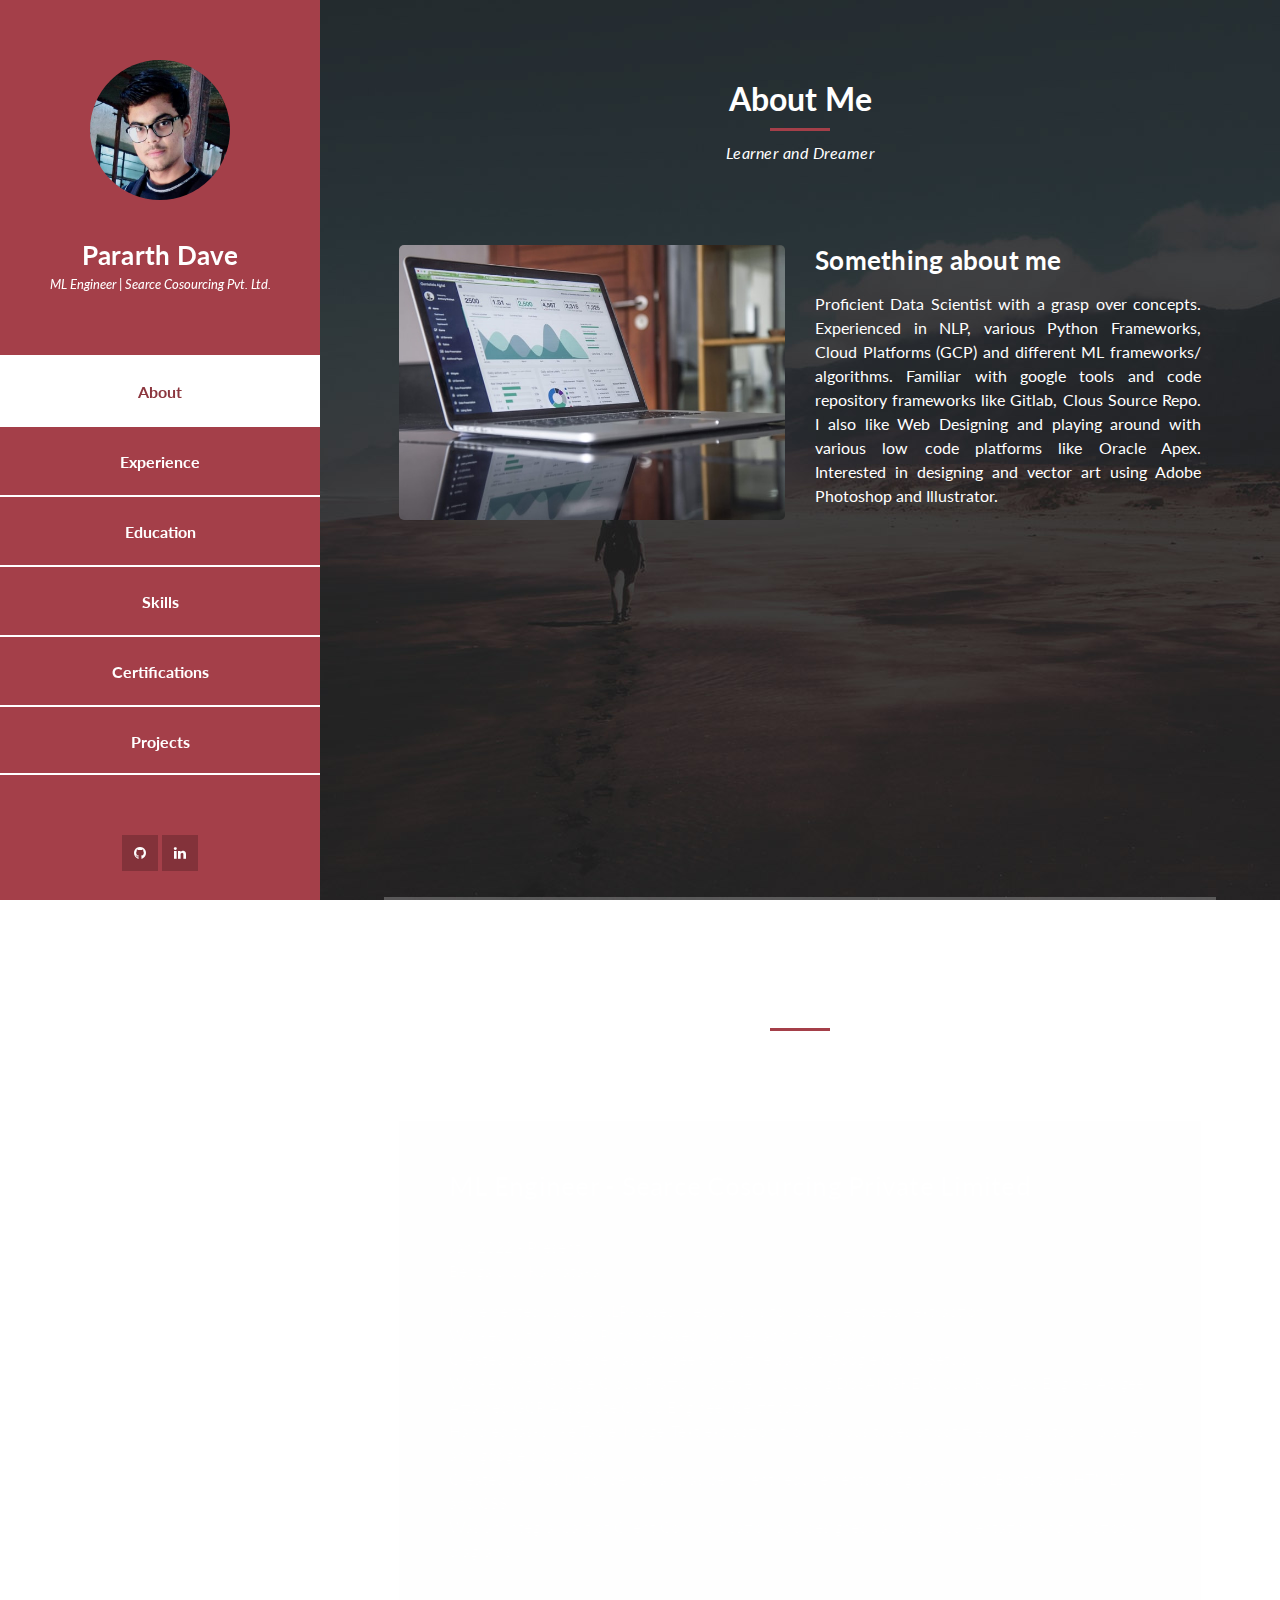
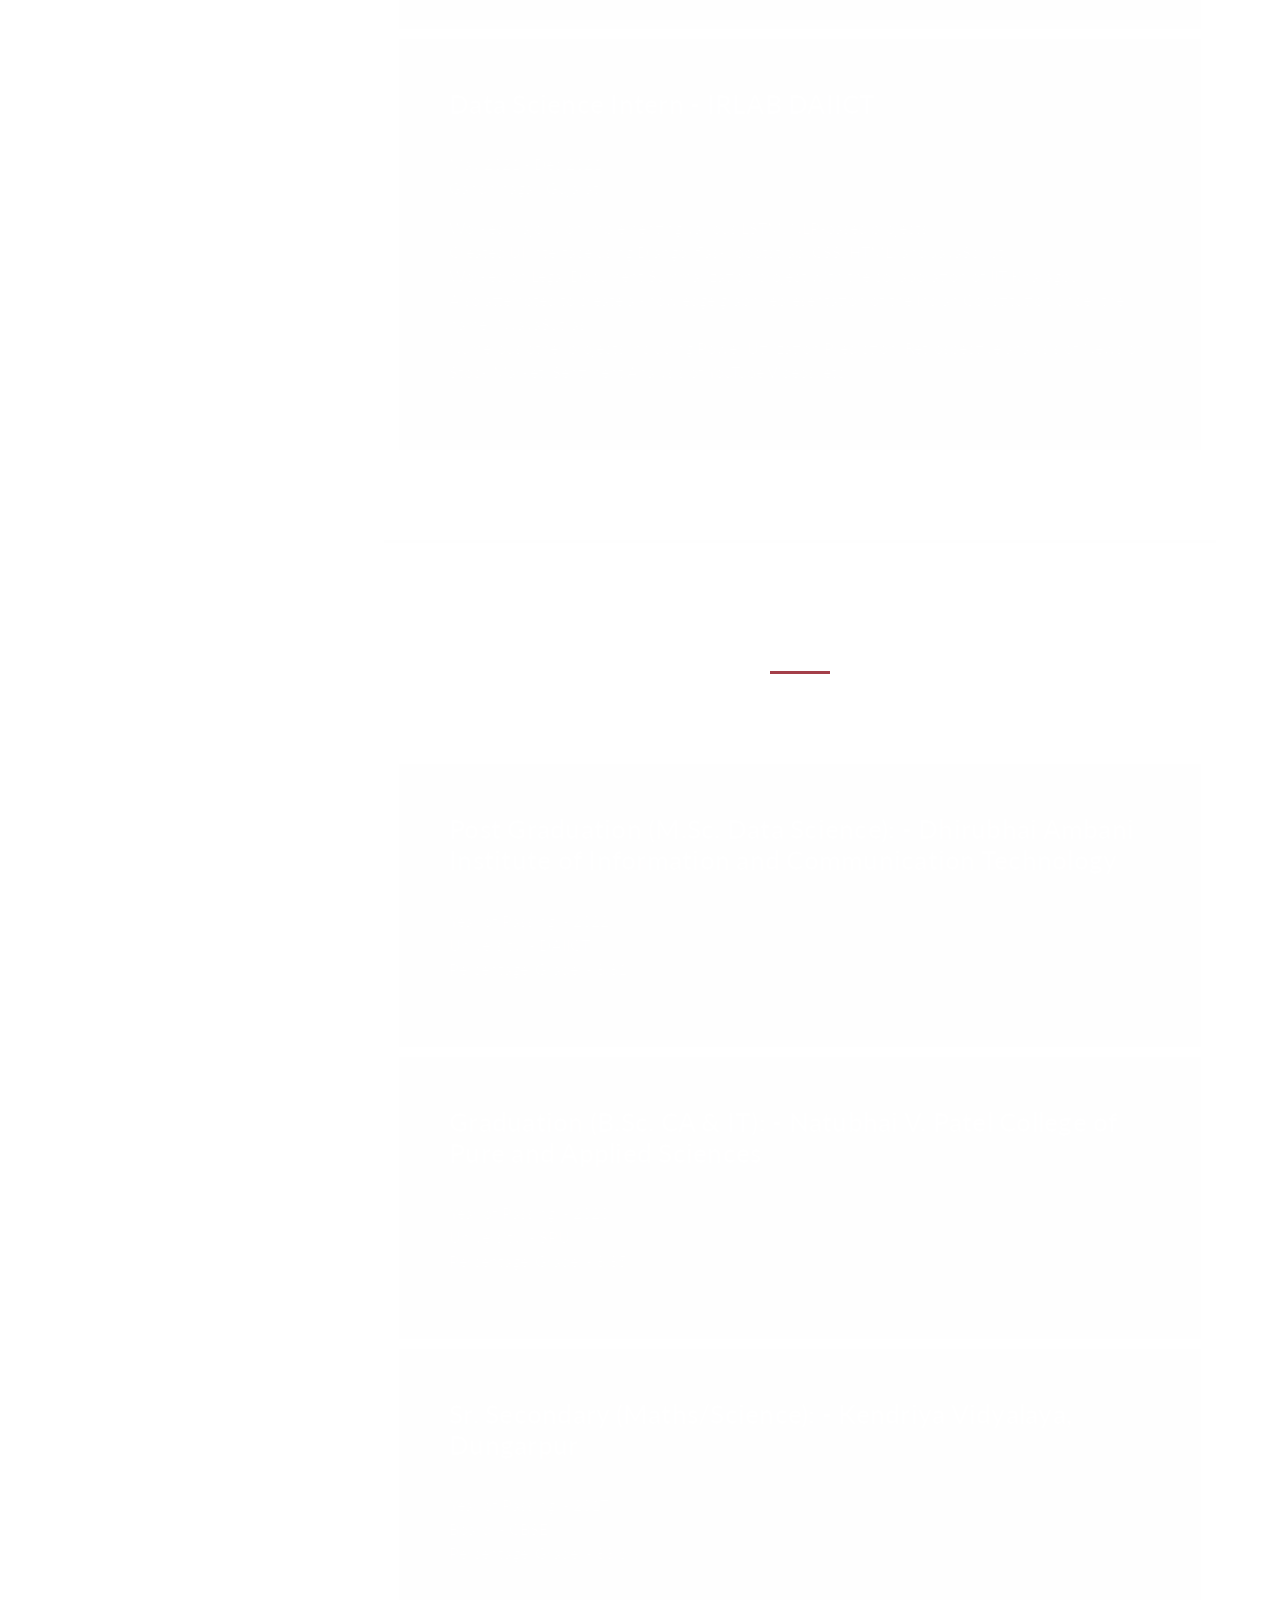
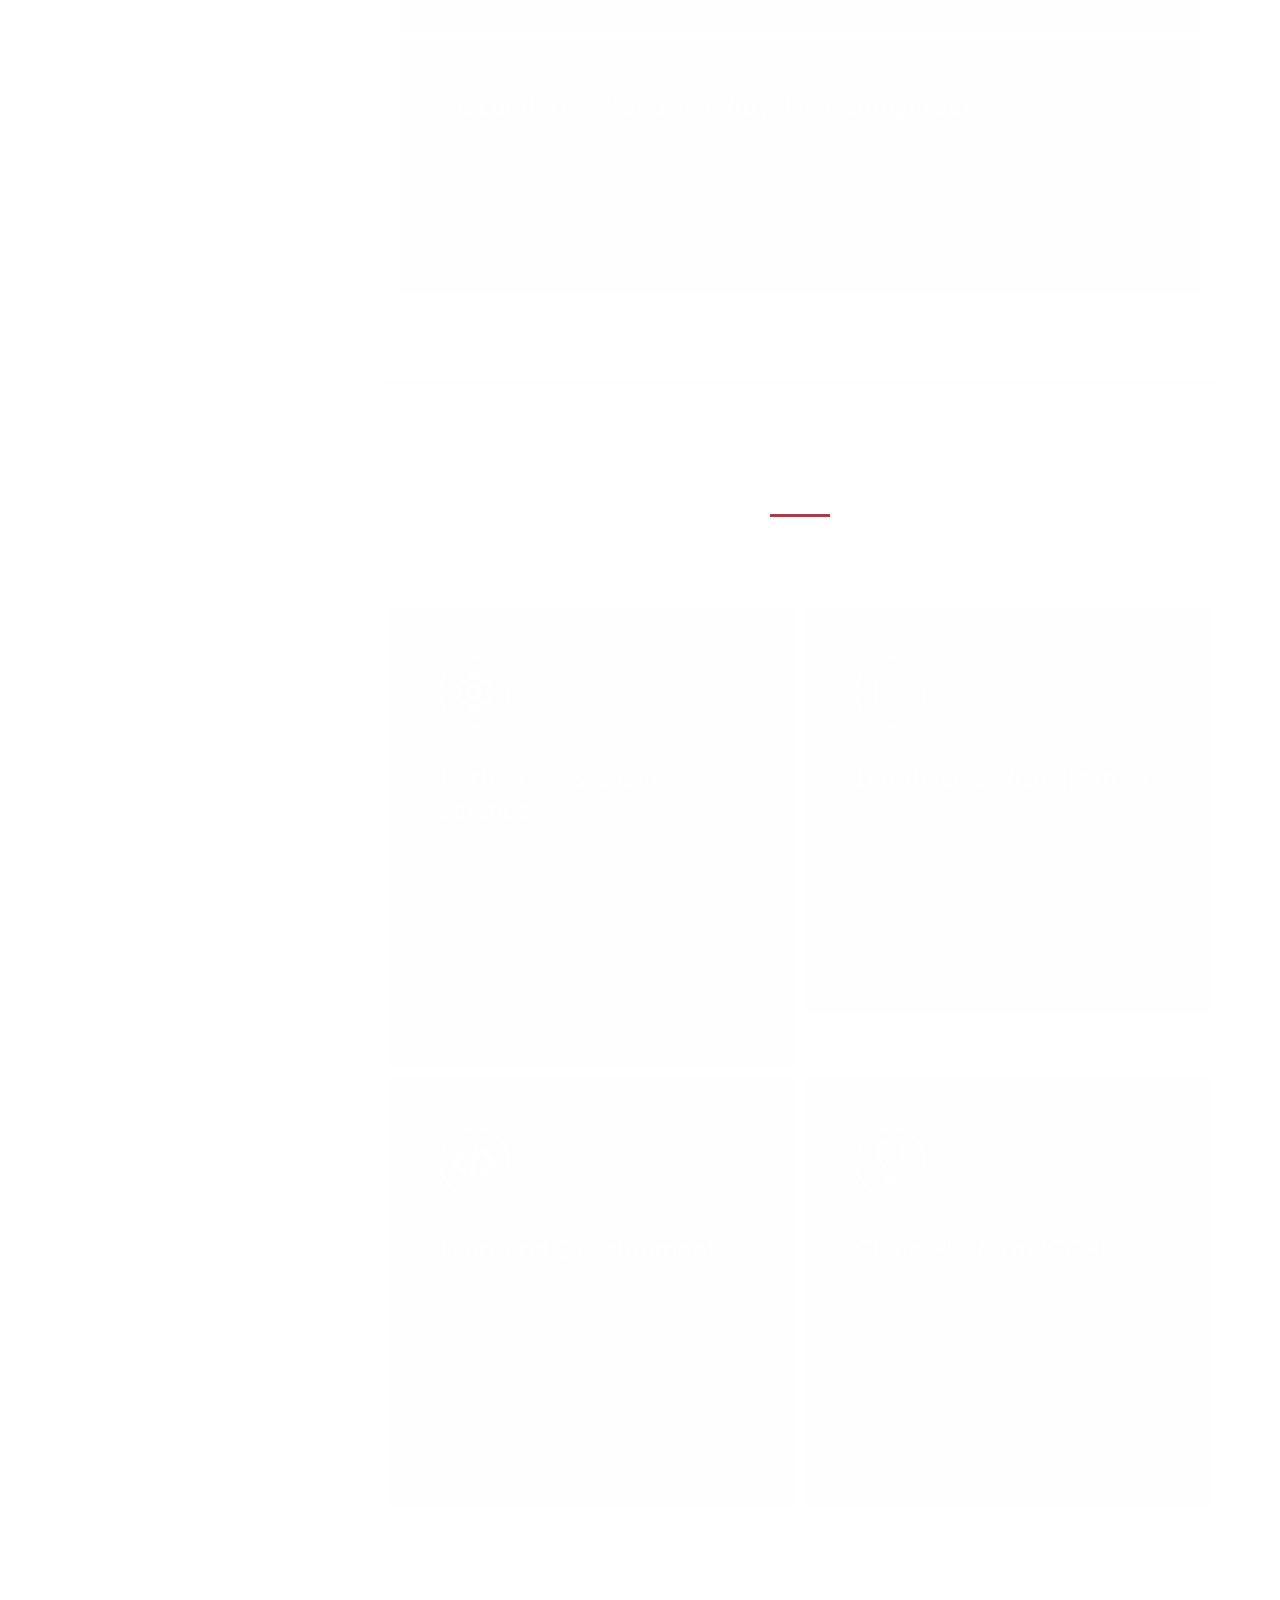
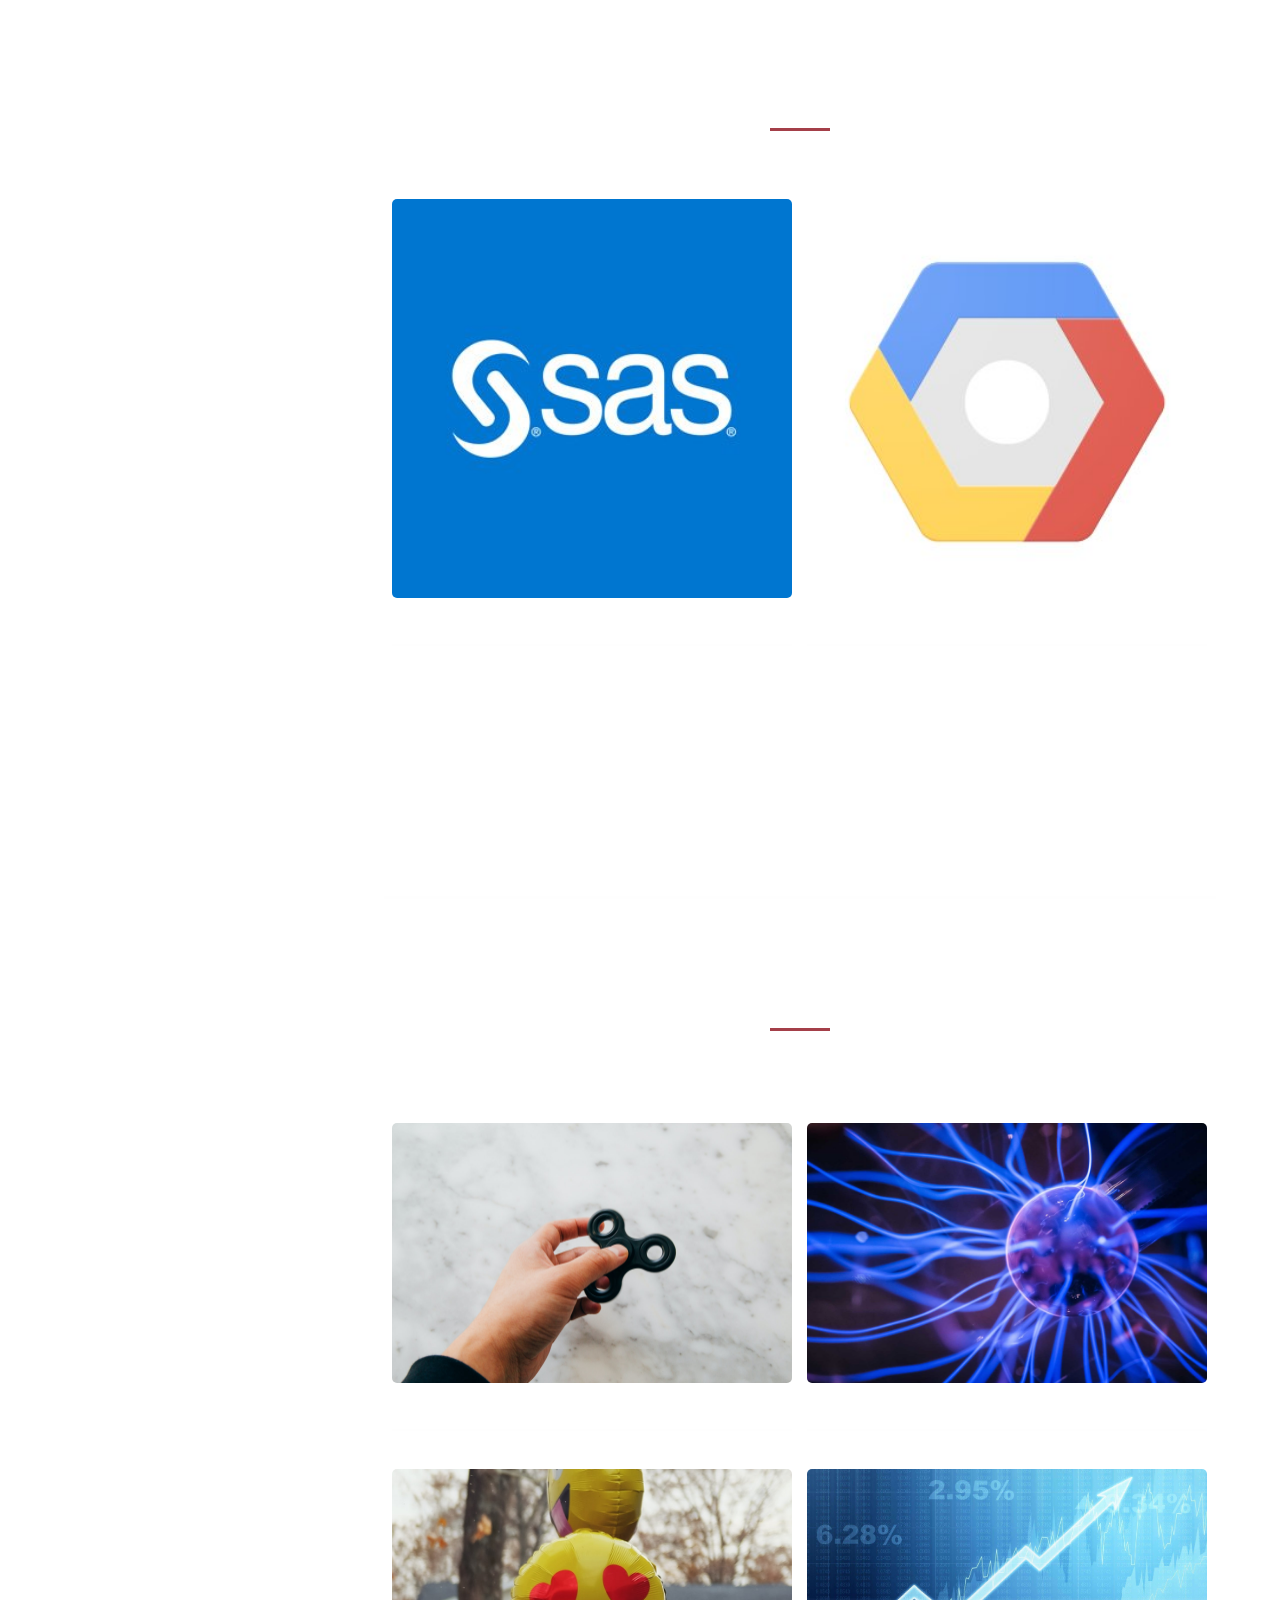
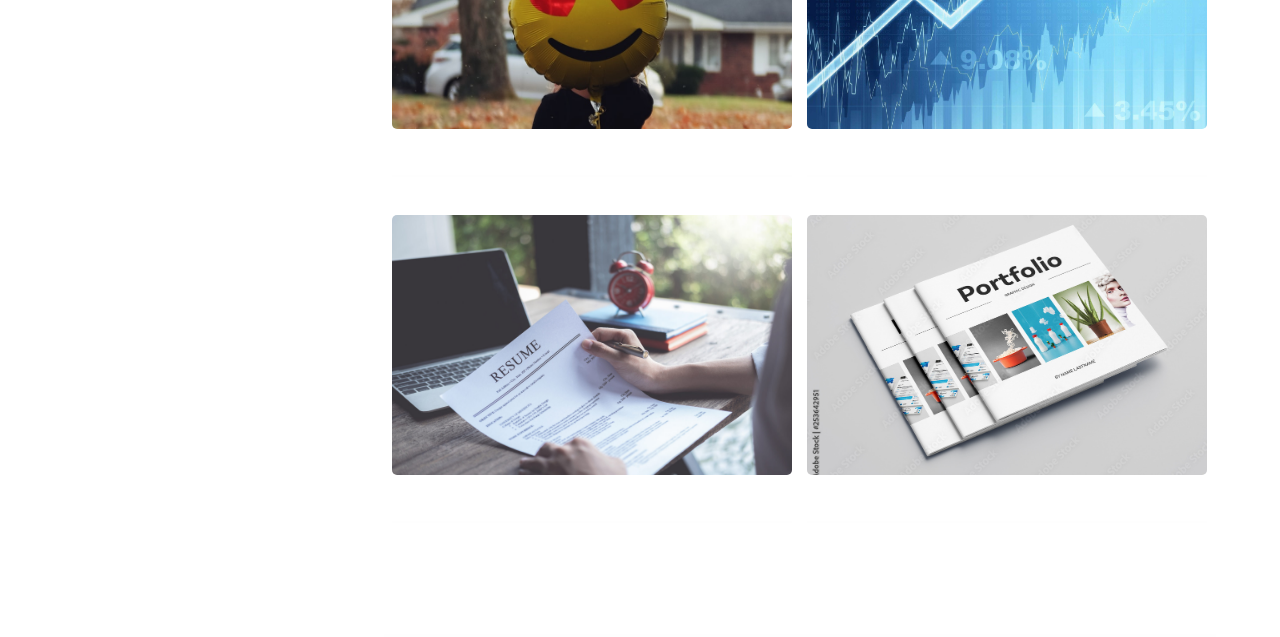
==== commit efe5c7ef: "Portfolio project link added" ====
--- a/index.html
+++ b/index.html
@@ -312,11 +312,11 @@
 
               <div class="isotope-item" data-type="Data Science">
                 <figure class="snip1321">
-                  <img src="assets/images/retro.png" style="height:260px; width:100%; object-fit: cover;" alt="sq-sample26" />
-                  <figcaption>
-                    <a href="https://github.com/pararthdave/Retrospective-Analysis"><i class="fa fa-github"></i></a>
-                    <h4>Retrospective Analysis</h4>
-                    <span>UI Development of correlation betweek Stock price and newspaper headlines</span>
+                  <img src="assets/images/portfolio.jpeg" style="height:260px; width:100%; object-fit: cover;" alt="sq-sample26" />
+                  <figcaption>
+                    <a href="https://github.com/pararthdave/pararthdave.github.io"><i class="fa fa-github"></i></a>
+                    <h4>Portfolio</h4>
+                    <span>Code to this Portfolio Website</span>
                   </figcaption>
                 </figure>
               </div>
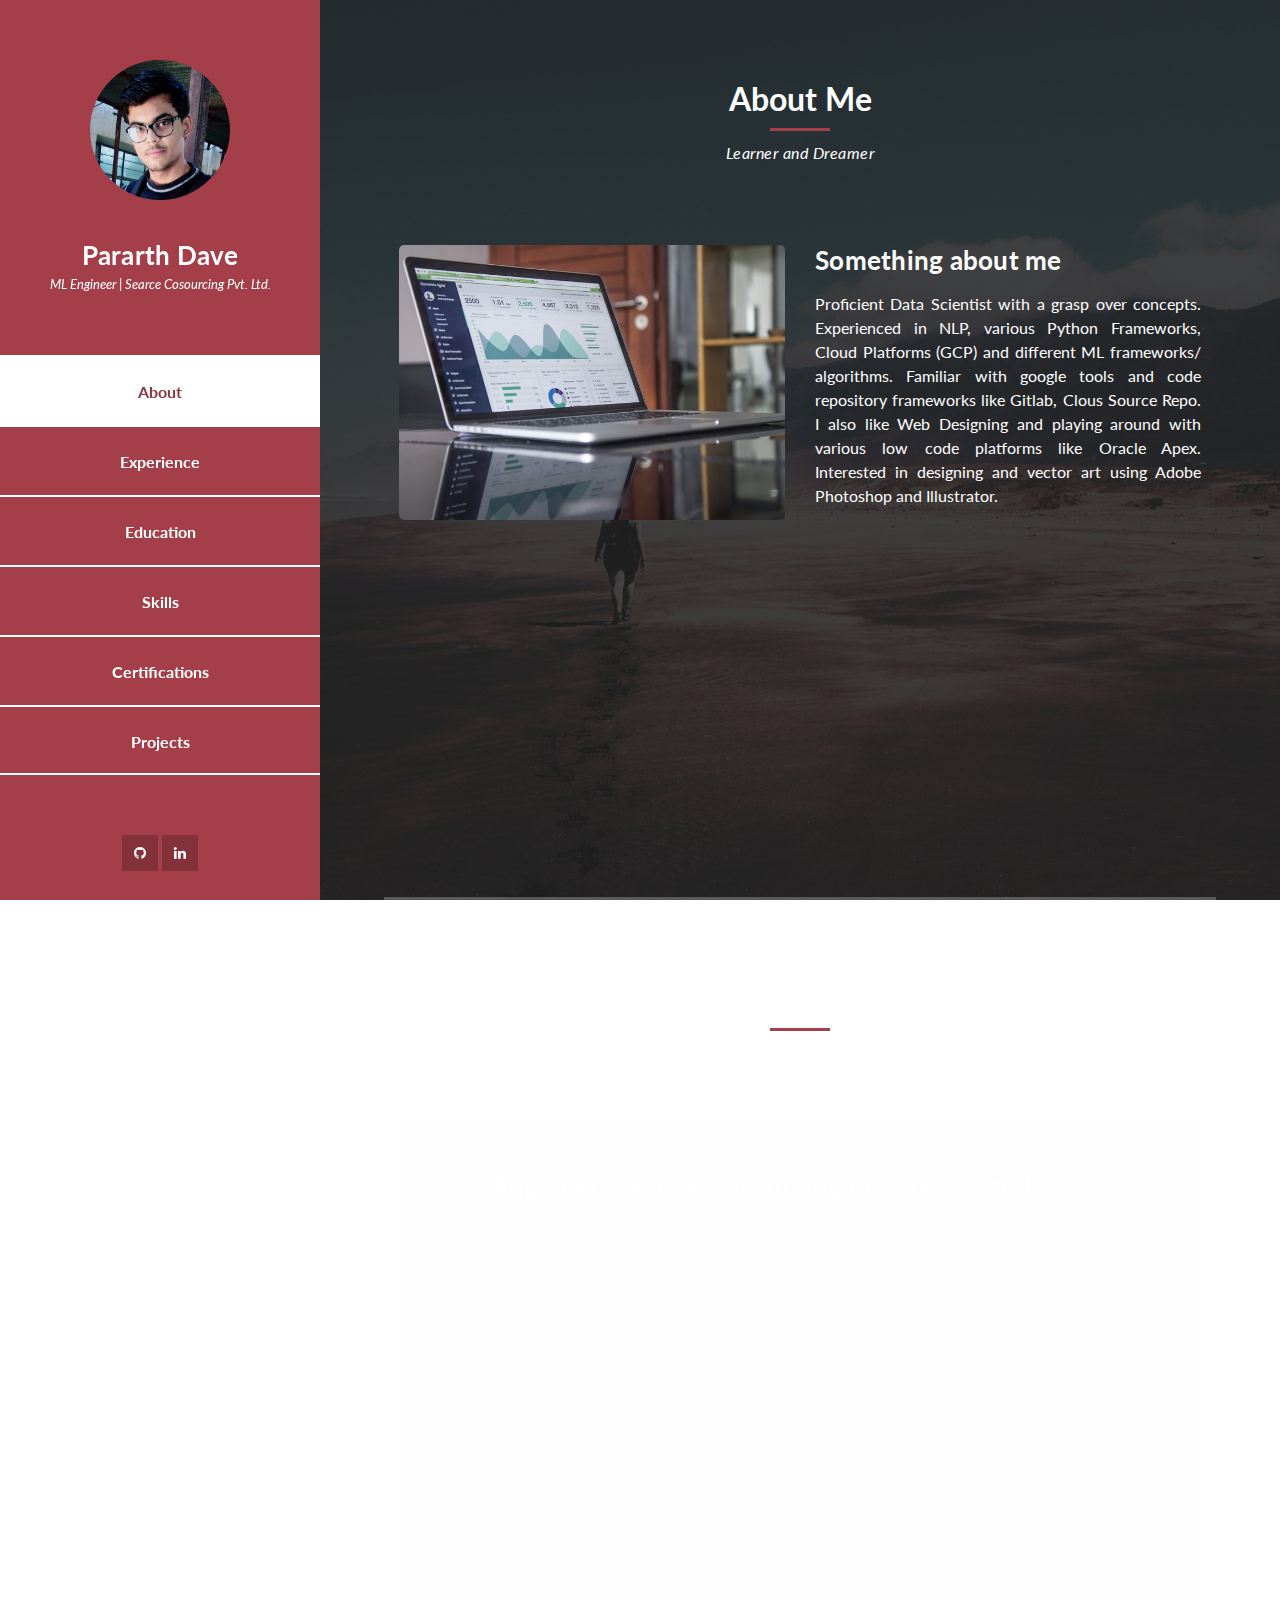
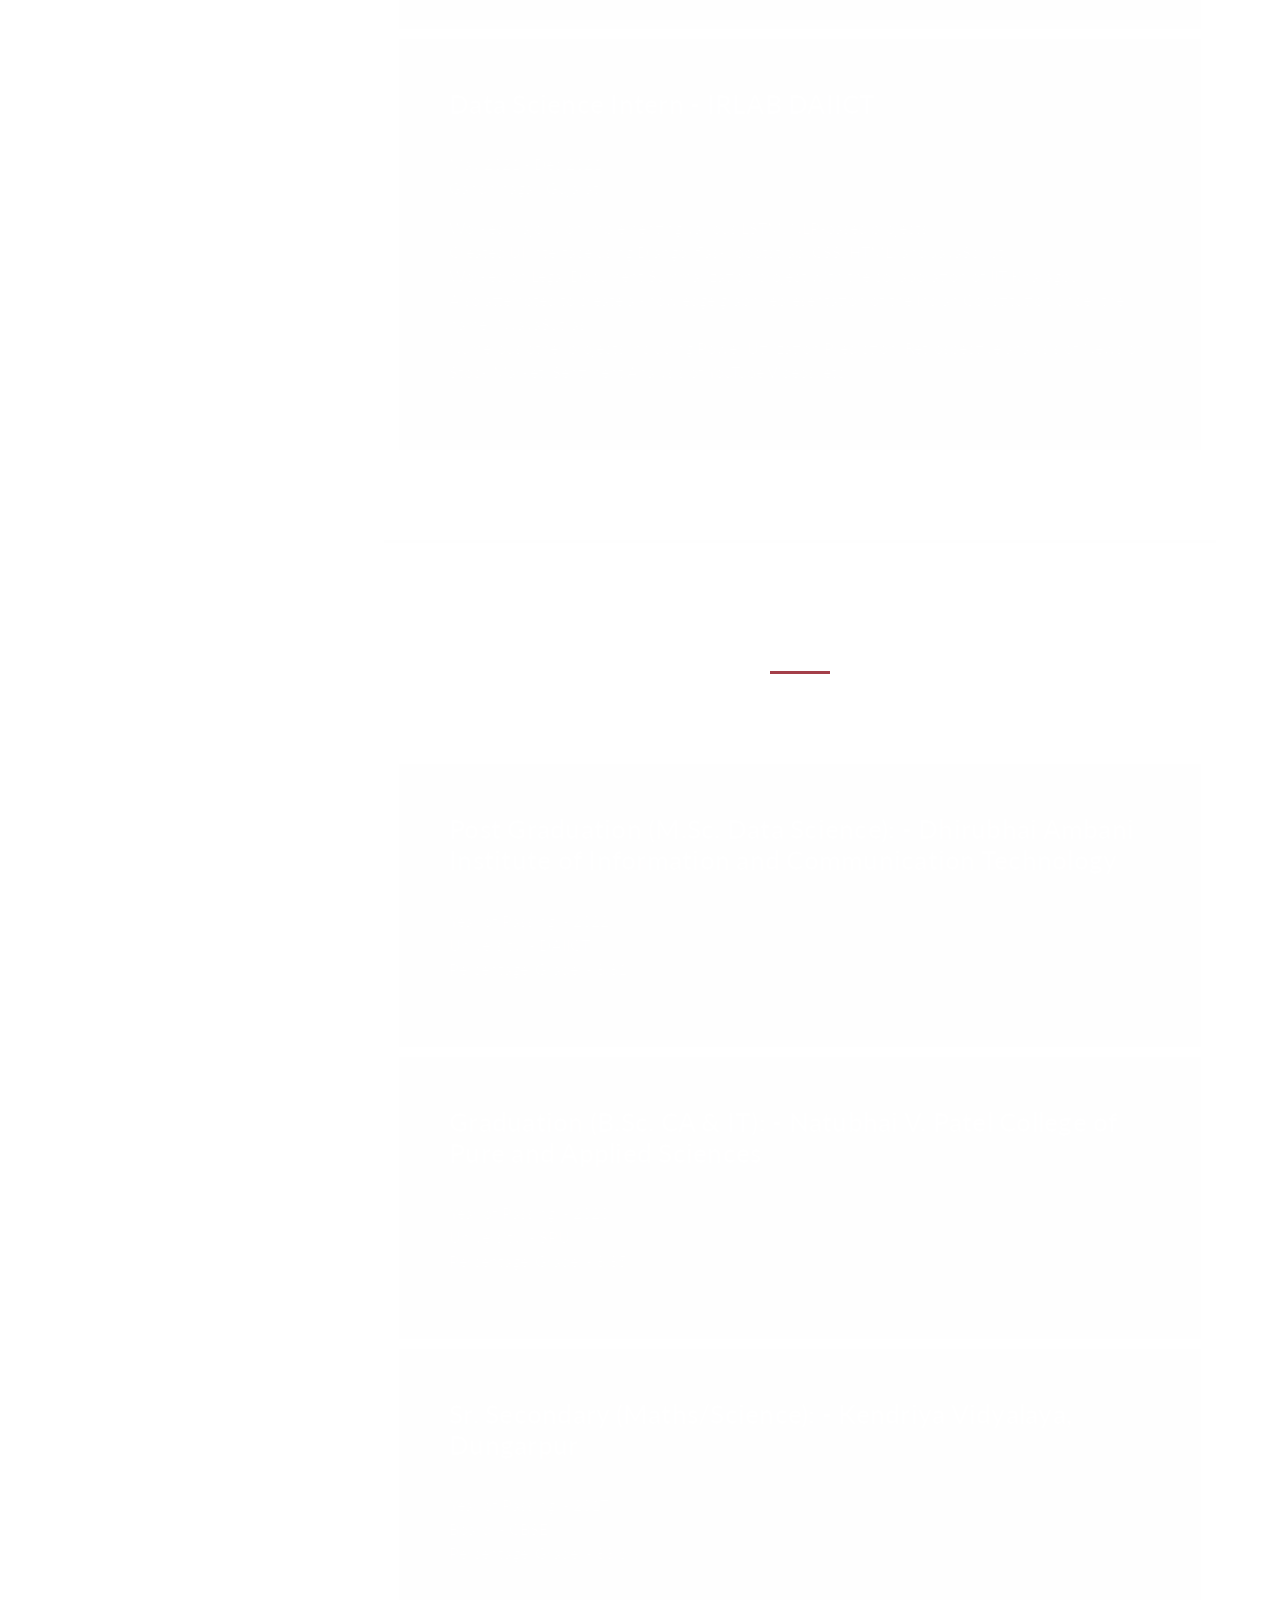
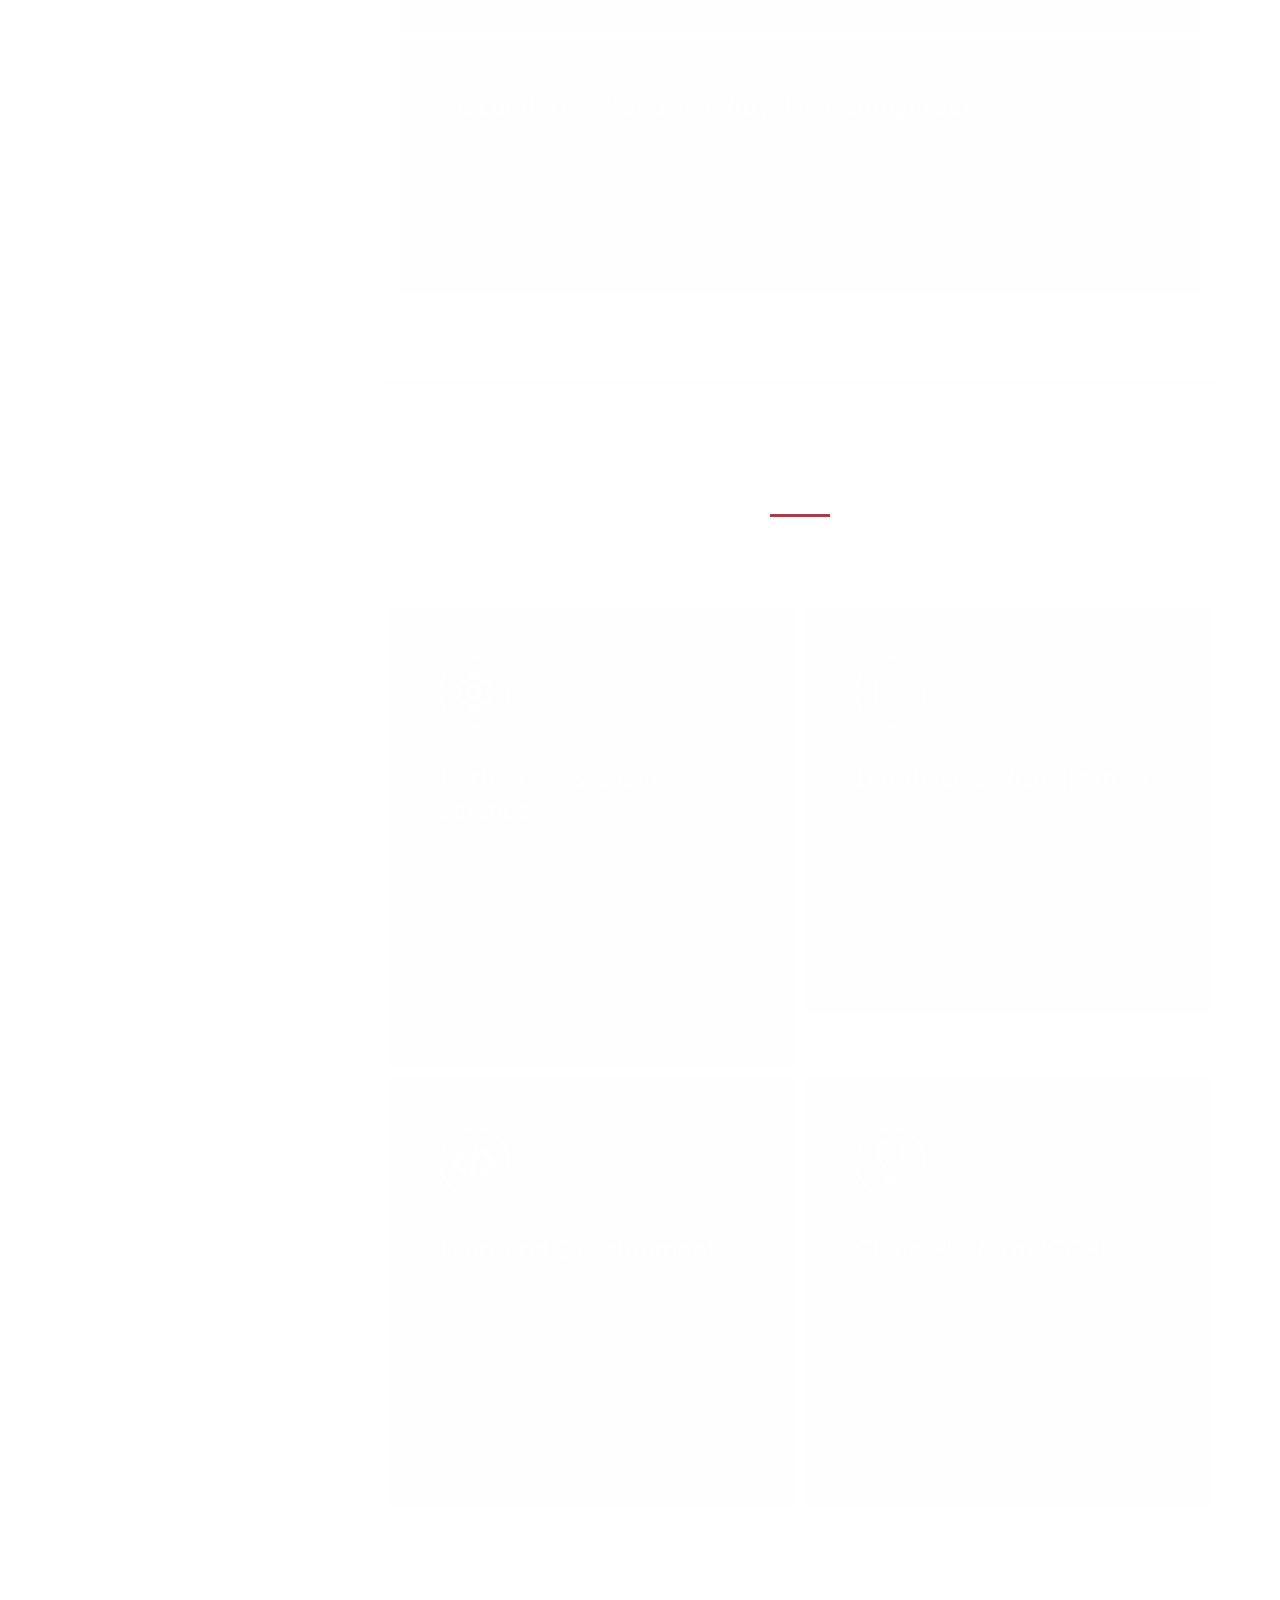
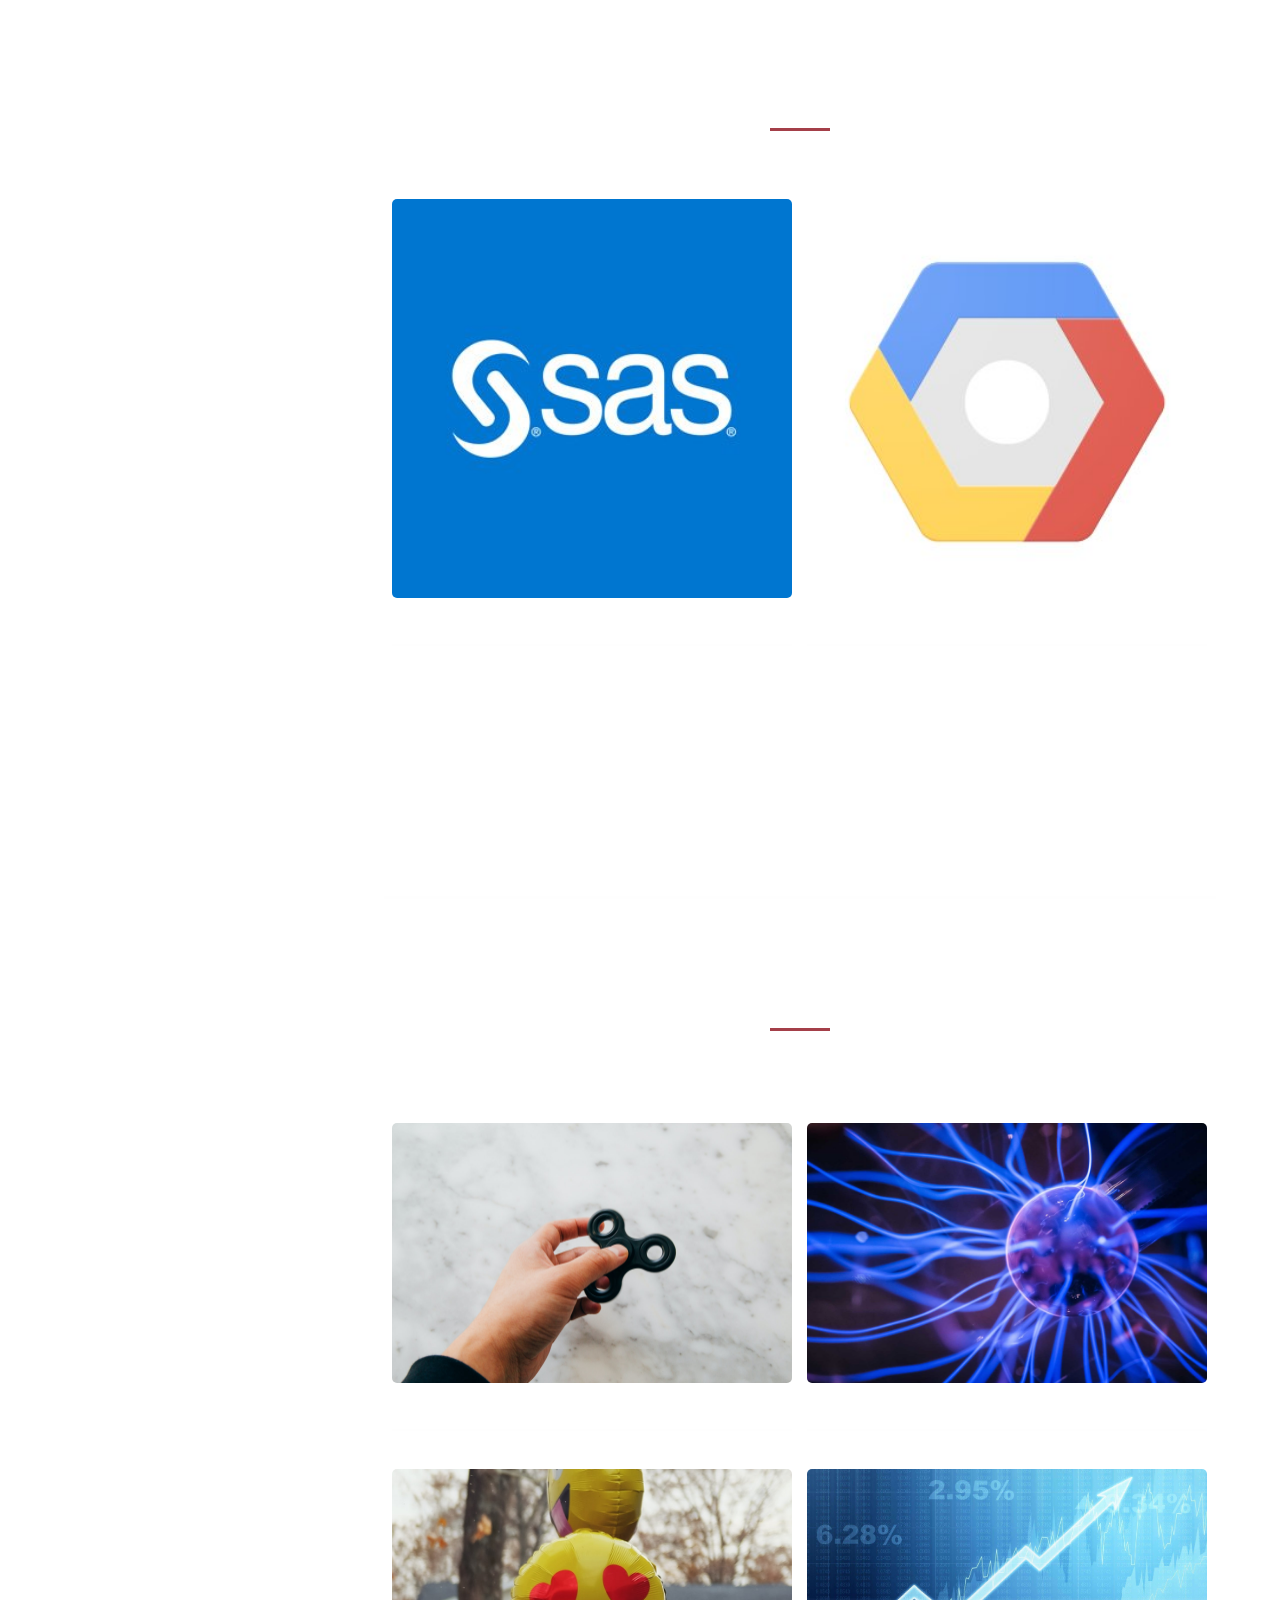
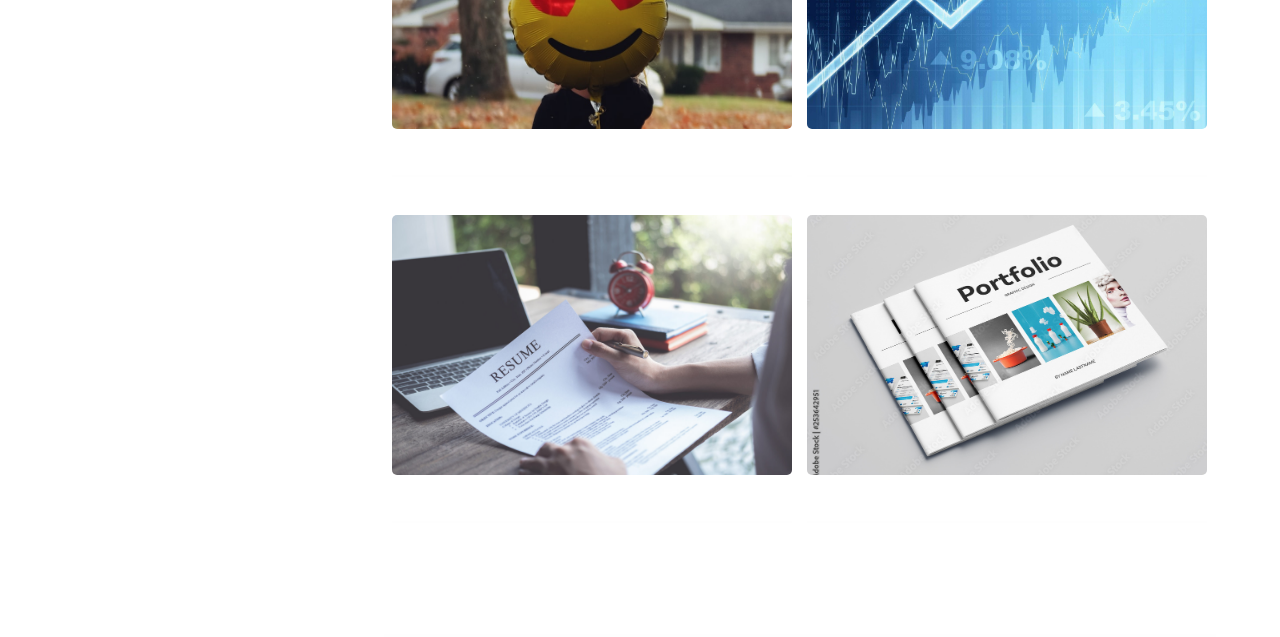
==== commit ff82c6a7: "made change" ====
--- a/index.html
+++ b/index.html
@@ -7,7 +7,9 @@
   <meta name="description" content="" />
   <meta name="author" content="" />
   <link href="https://fonts.googleapis.com/css?family=Lato:100,300,400,700,900" rel="stylesheet" />
-
+  <link rel = "icon" href = 
+"assets/images/author-image.jpg"
+        type = "image/x-icon">
   <title>Portfolio| Pararth Dave</title>
   <!--
 Reflux Template
@@ -100,7 +102,7 @@
         </div>
         <div class="service-item">
           <h4>ML Engineer - Searce Cosourcing Private Limited</h4><br>
-          <p>Jan 2022 - Present <br>
+          <p>Jan 2022 - Dec 2022 <br>
               Bengaluru, Karnataka <br>
               <ul style="list-style-type:circle">
                   <li>Implemented various NLP-based mechanisms for document detail extraction</li>
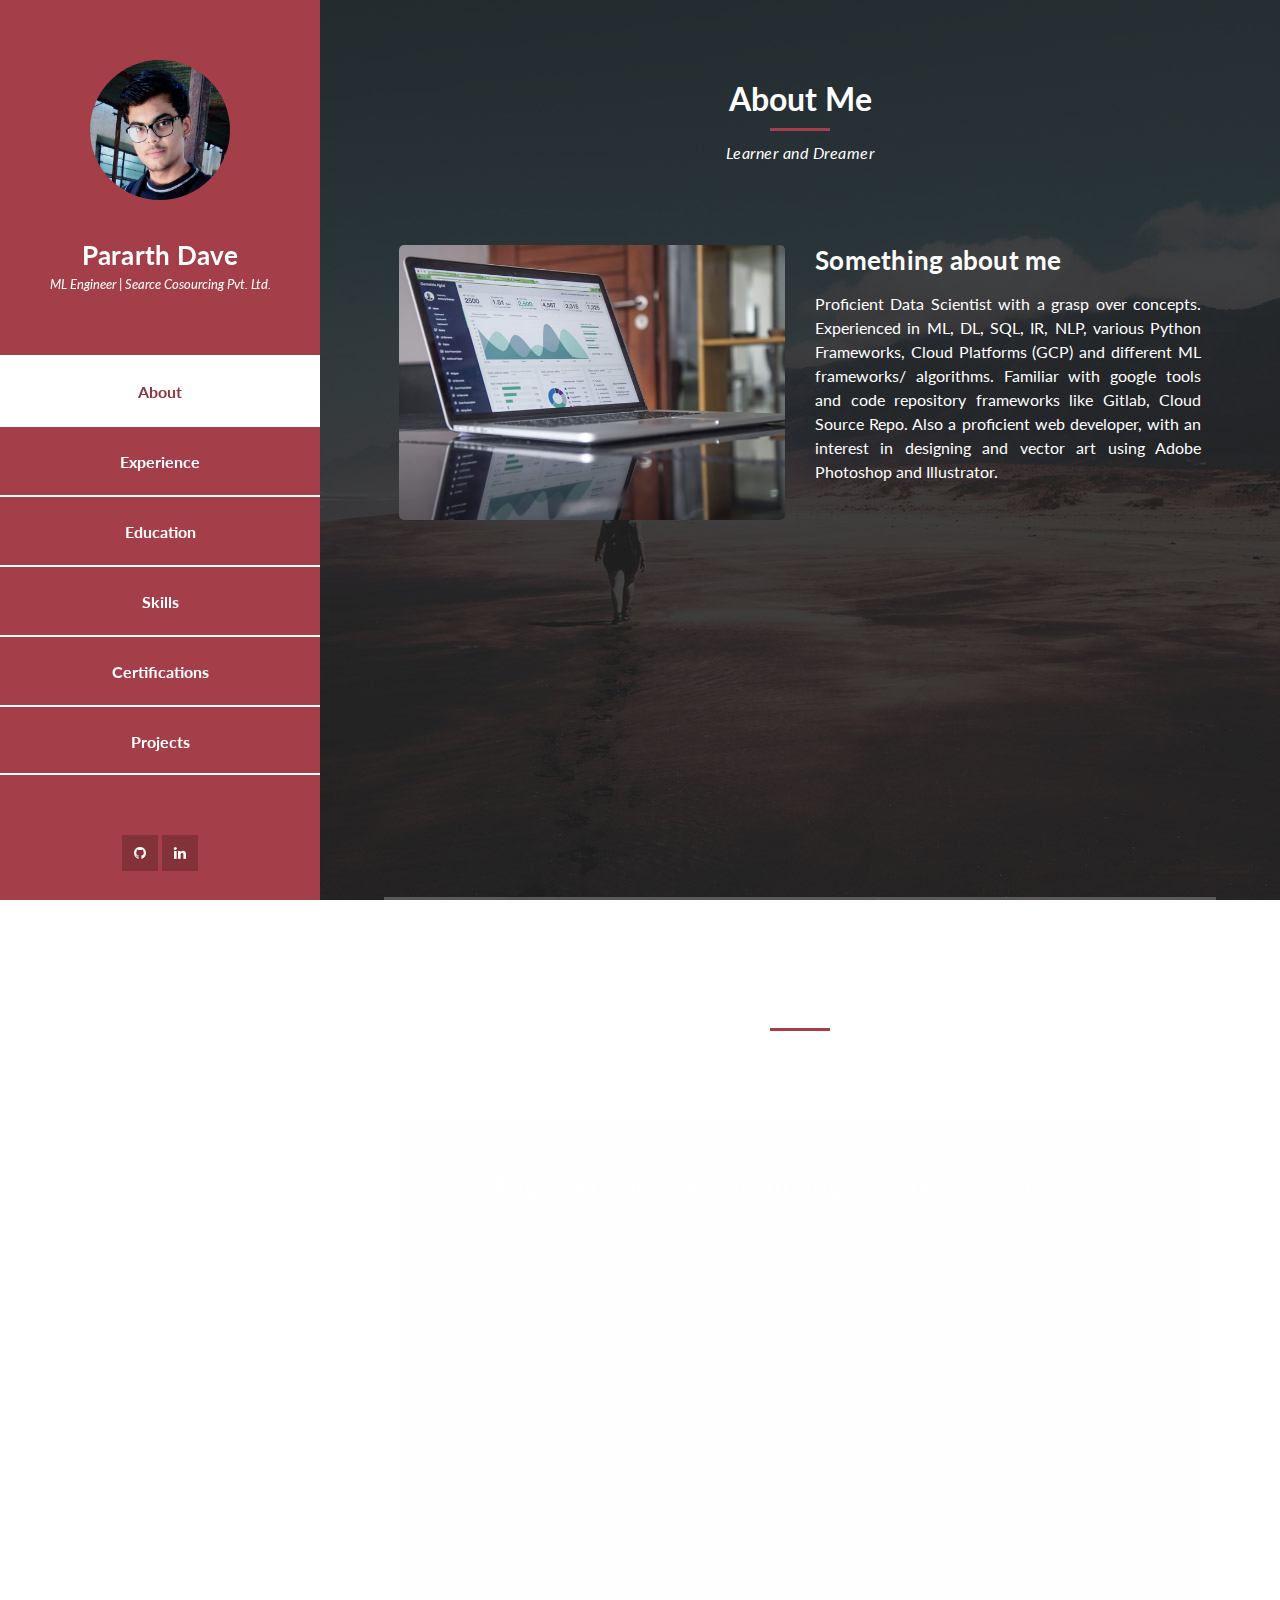
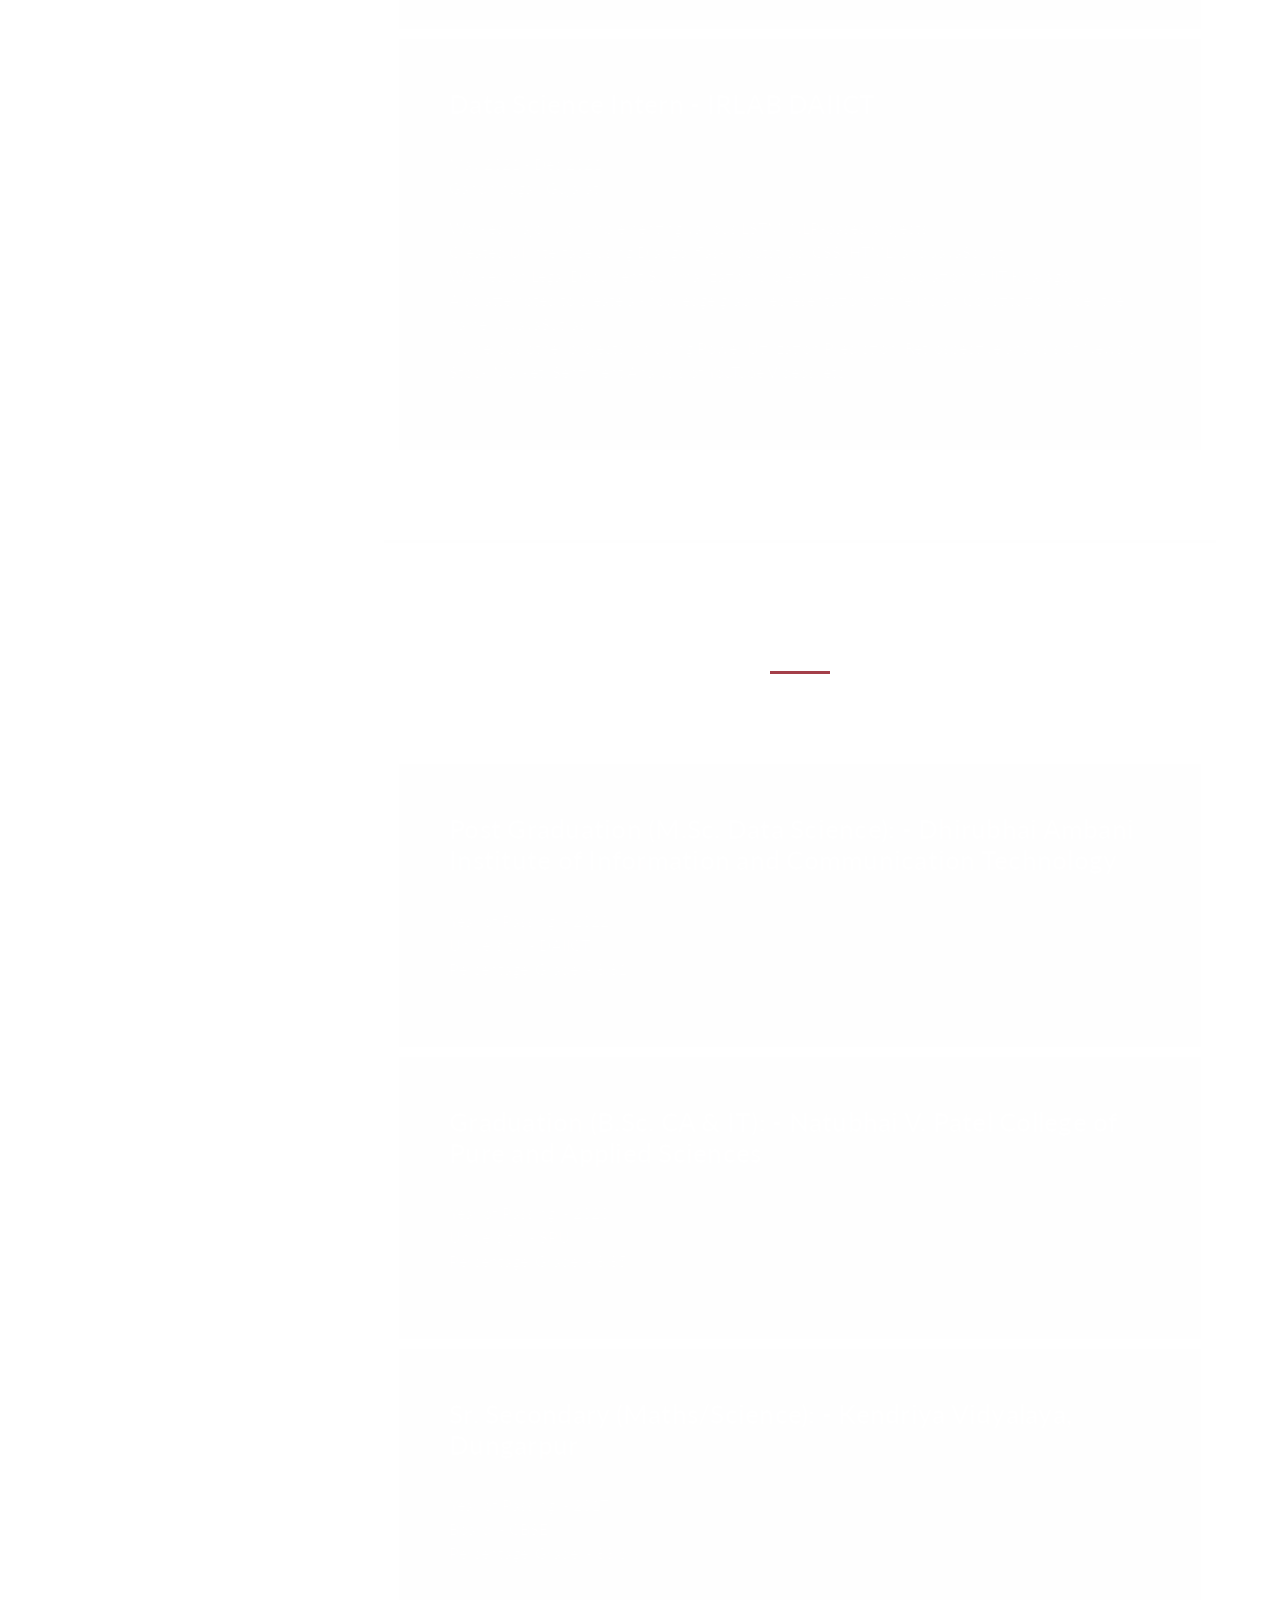
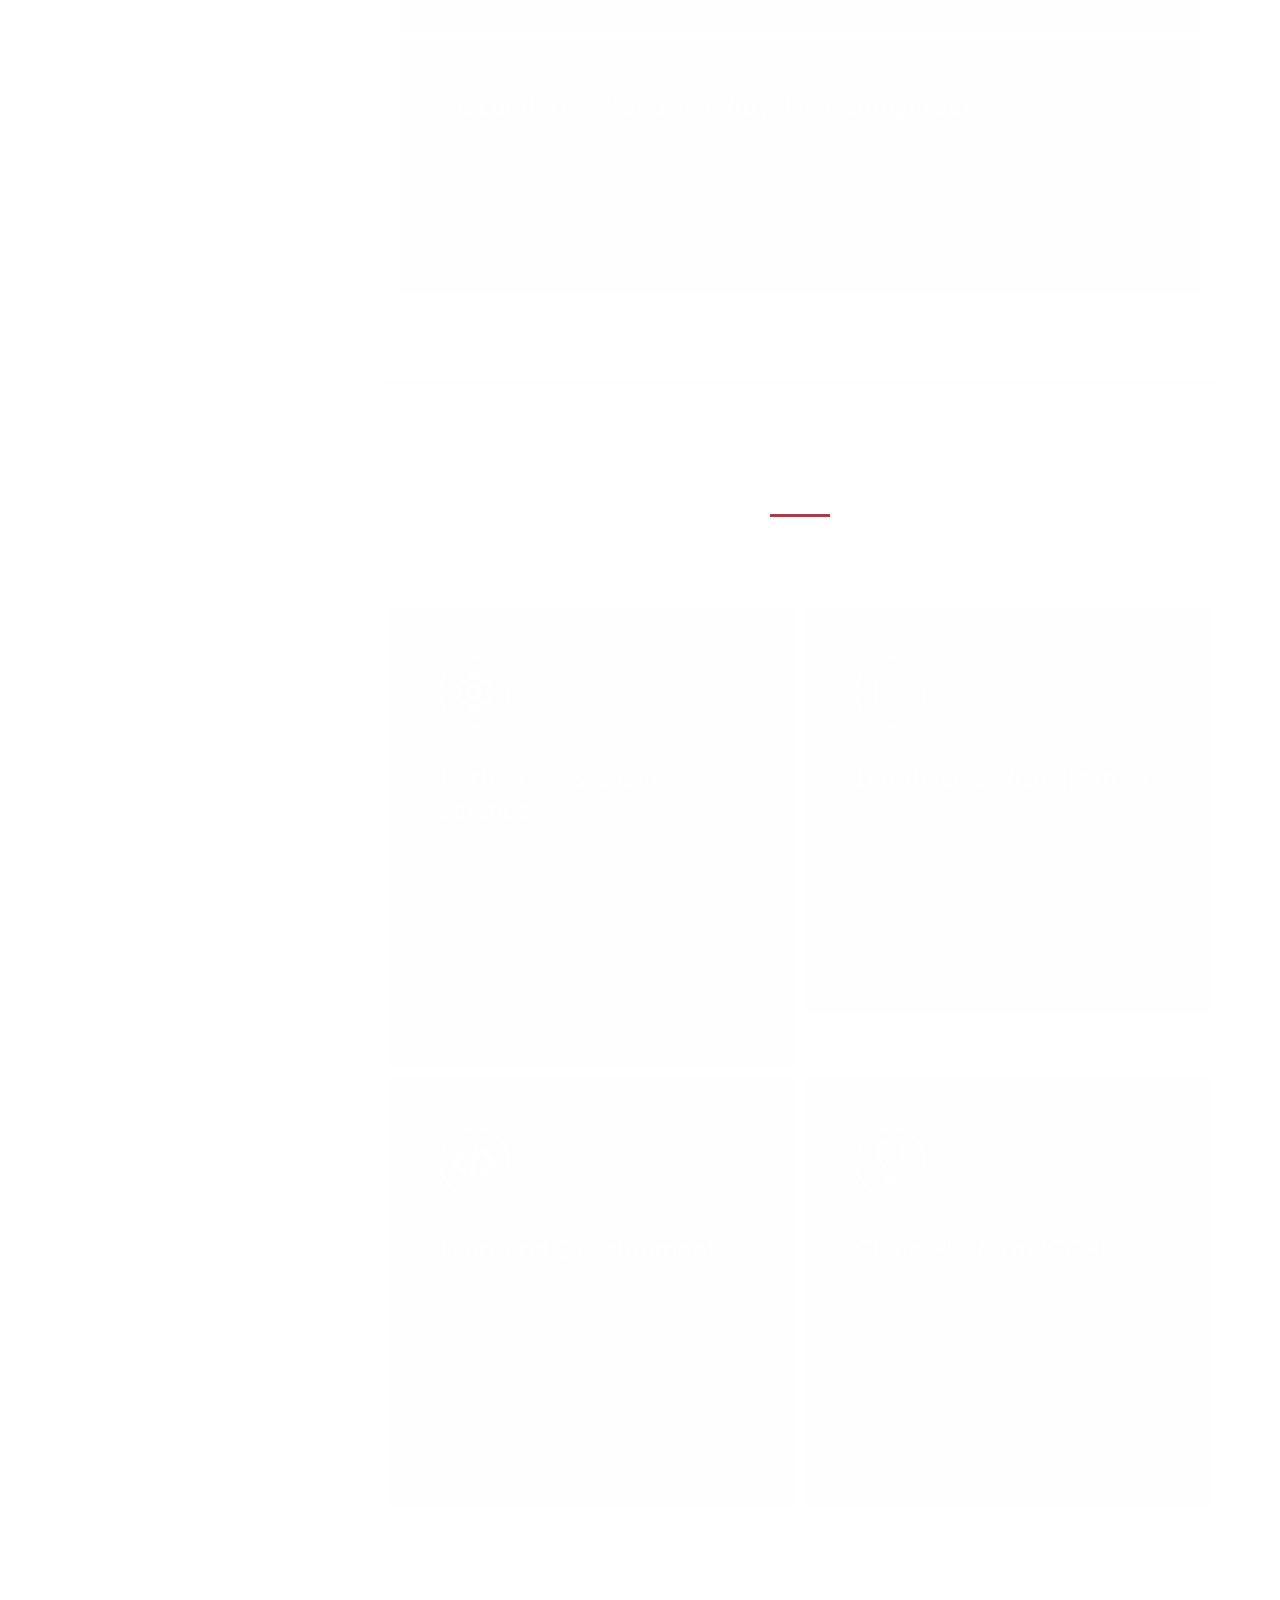
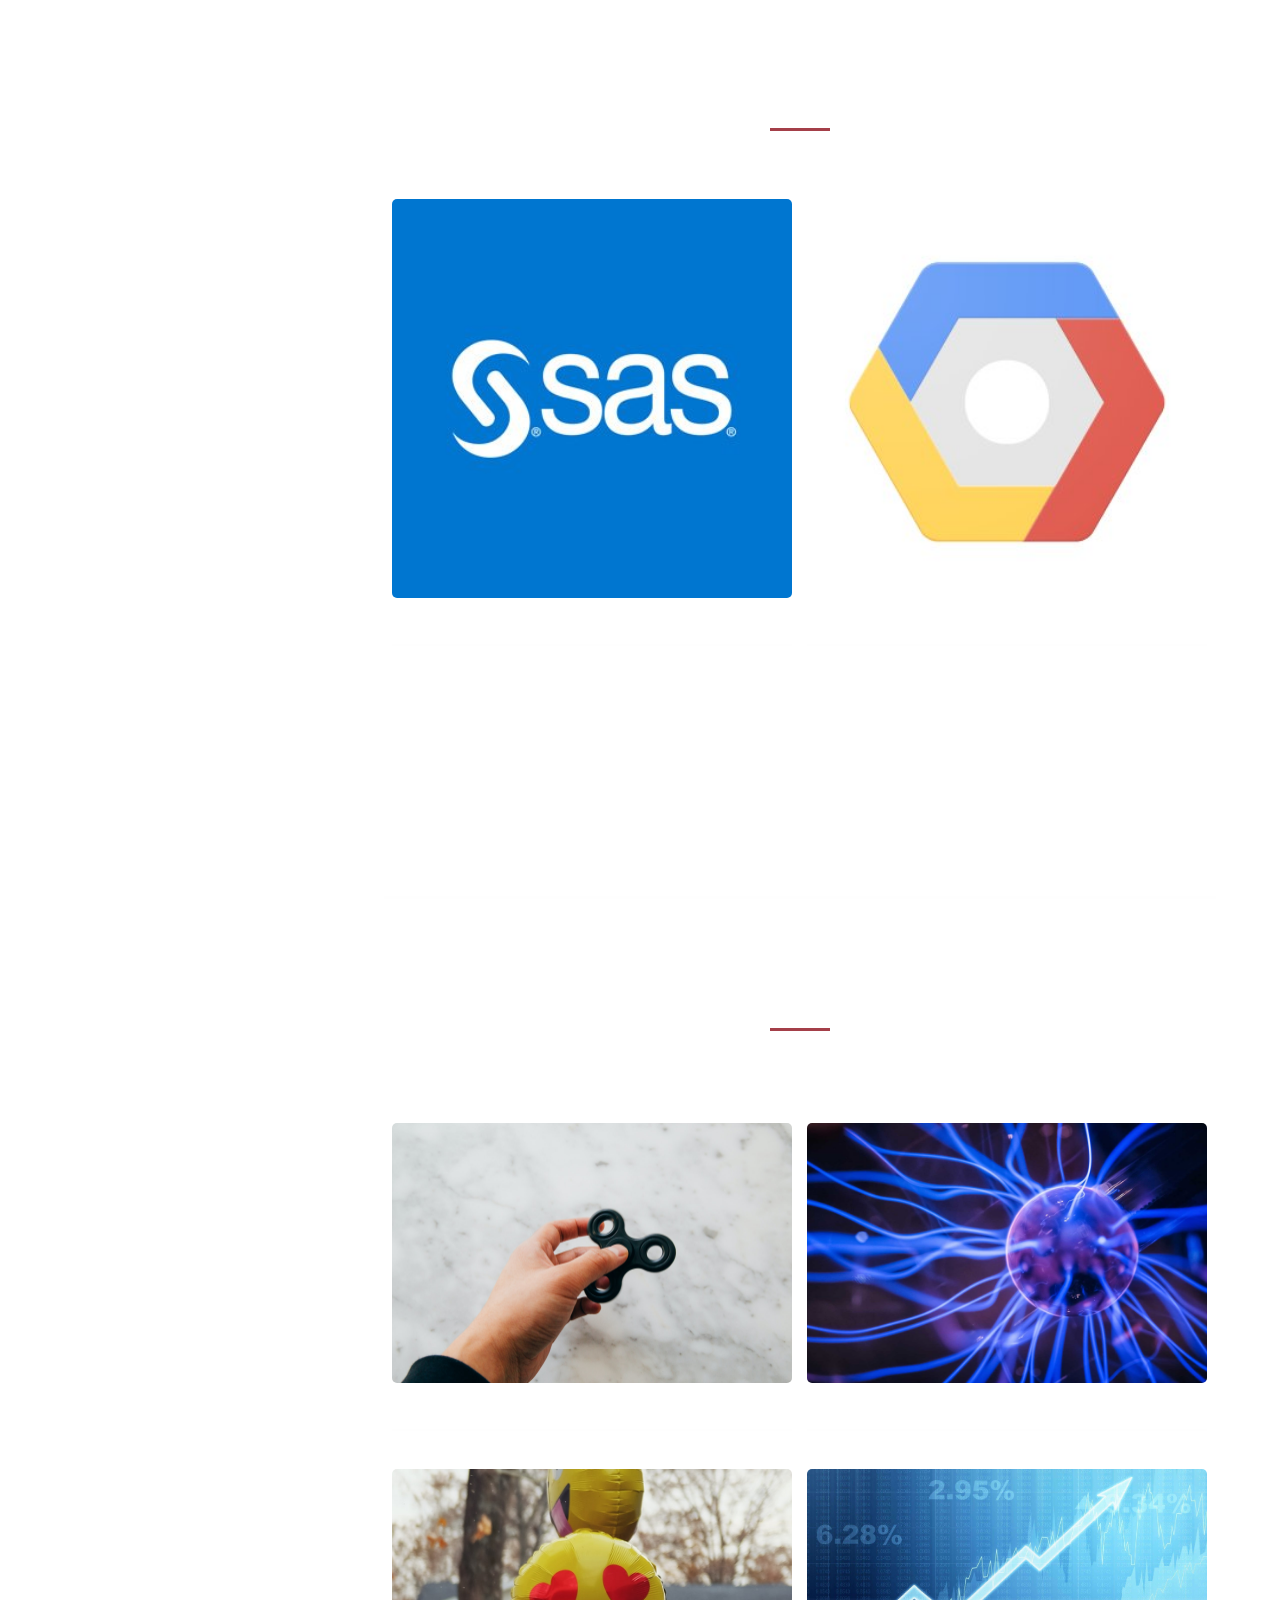
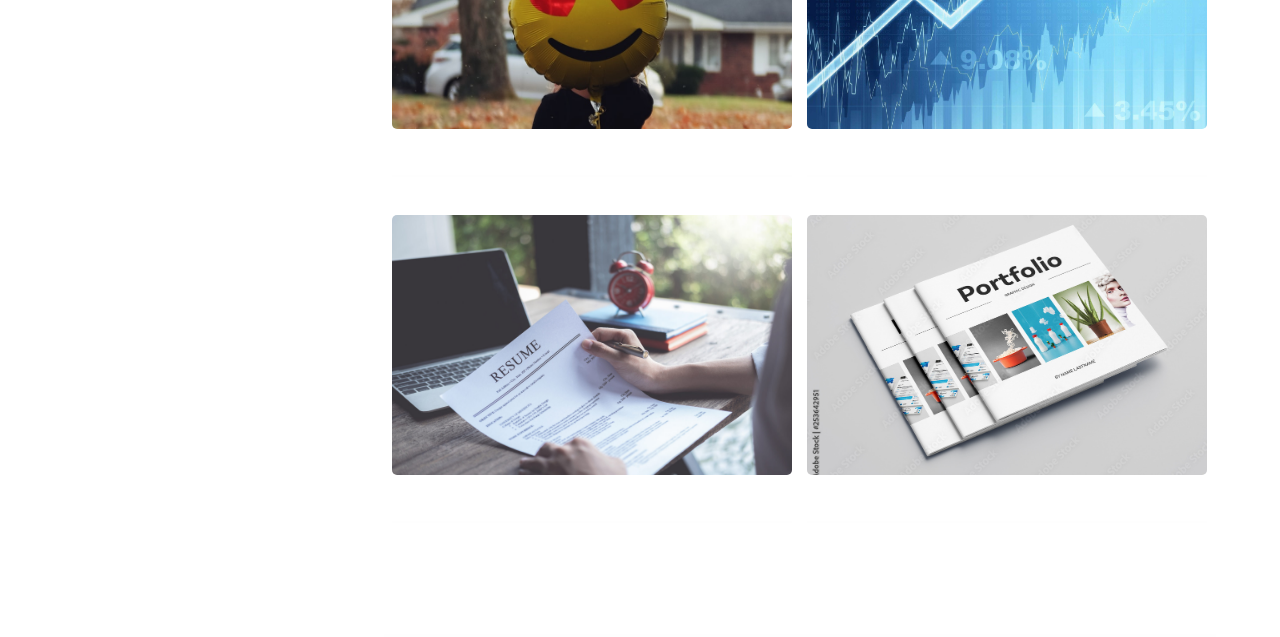
==== commit 11fa2e11: "Corrected spelling errors" ====
--- a/index.html
+++ b/index.html
@@ -84,8 +84,9 @@
               <div class="right-text">
                 <h4>Something about me</h4>
                 <p align="justify">
-                  Proficient Data Scientist with a grasp over concepts. Experienced in NLP, various Python Frameworks, Cloud Platforms (GCP) and different ML frameworks/ algorithms. Familiar with google tools and code repository frameworks like Gitlab, Clous Source Repo. I also like Web Designing and playing around
-                  with various low code platforms like Oracle Apex. Interested in designing and vector art using Adobe
+                  Proficient Data Scientist with a grasp over concepts. Experienced in ML, DL, SQL, IR, NLP, various Python Frameworks, Cloud Platforms (GCP) 
+                  and different ML frameworks/ algorithms. Familiar with google tools and code repository frameworks like Gitlab, 
+                  Cloud Source Repo. Also a proficient web developer, with an interest in designing and vector art using Adobe
                   Photoshop and Illustrator. 
                 </p>
               </div>
@@ -97,7 +98,7 @@
     <section class="section my-services" data-section="section2">
       <div class="container">
         <div class="section-heading">
-          <h2>Experienece</h2>
+          <h2>Experience</h2>
           <div class="line-dec"></div>
         </div>
         <div class="service-item">
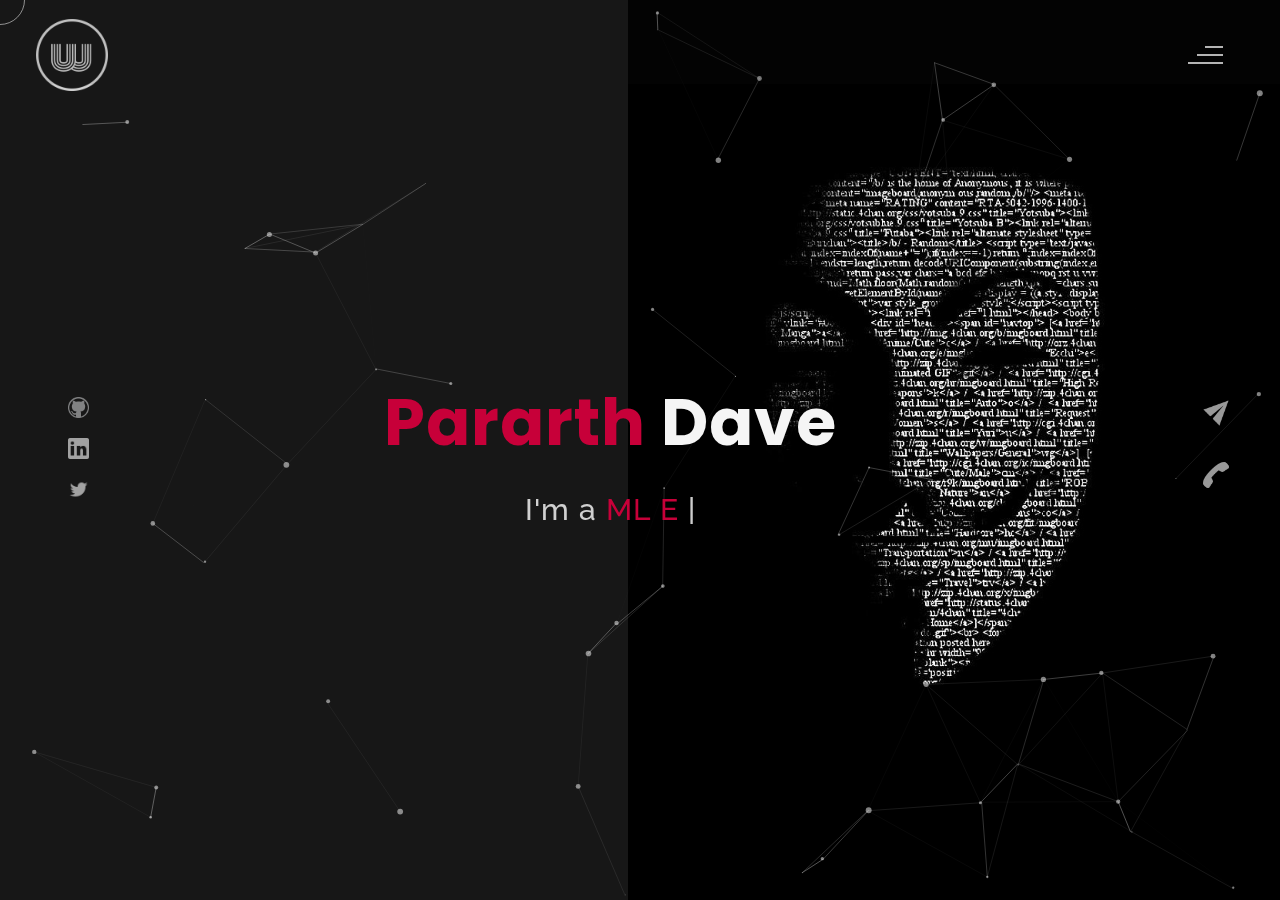
==== commit cceb8706: "debug" ====
--- a/index.html
+++ b/index.html
@@ -1,391 +1,607 @@
+
 <!DOCTYPE html>
 <html lang="en">
+<head>
+    <meta charset="UTF-8">
+    <meta name="viewport" content="width=device-width, initial-scale=1.0">
+    <meta name="description" content="Pararth Dave - Portfolio" />
+	<meta name="keywords" content="blog, business card, creative, creative portfolio, cv theme, online resume, personal, portfolio, professional cv, responsive portfolio, resume, resume theme, vcard" />
+	<meta name="author" content="pararth dave" />
+    <title>Pararth Dave - Portfolio</title>
+  <!--favicon-img--> 
+   <link rel="icon" type="image/png" href="images/favicon.png">
+   <!--favicon-img-->
+   <!--main css file should not be removed -->
+    <link rel="stylesheet" href="css/index.css">
+    <!--main css file-->
+    <script src="https://cdnjs.cloudflare.com/ajax/libs/gsap/3.2.6/gsap.min.js"></script>
+</head>
+<body>
+    <!--contains all the div-->
+    <div id="all">
+    <!--mouse  follower-->
+        <div class="cursor"></div>
+    <!--mouse  follower-->
+    <!--loader-->
+        <div id="loader">
+            <span class="color">Pararth</span>Dave 
+        </div>
+    <!--loader-end-->
+    <!--link-screen-->
+        <div id="breaker">
+        </div>
+        <div id="breaker-two">
+        </div>
+    <!--link-screen-->
+        <!--Main-Section-->
+        <!--Navigator-fullscreen-->
+        <div id="navigation-content">
+            <div class="logo">
+                <img src="images/willy wonka logo.png" alt="logo">
+            </div>
+            <div class="navigation-close">
+                <span class="close-first"></span>
+                <span class="close-second"></span>
+            </div>
+            <div class="navigation-links">
+                <a href="#" data-text="HOME" id="home-link" >HOME</a>
+                <a href="#" data-text="ABOUT" id="about-link" >ABOUT</a>
+                <a href="#" data-text="PROJECTS" id="blog-link" >PROJECTS</a>
+                <a href="#" data-text="EXPERIENCE" id="portfolio-link" >EXPERIENCE</a>
+                <a href="#" data-text="CONTACT" id="contact-link" >CONTACT</a>
+            </div>
+        </div>
+        <!--Navigator-Fullscreen END-->
+          <!--Home Page-->
+        <!--Menubar-->
+        <div id="navigation-bar">
+            <img src="images/willy wonka logo.png" alt="logo">
+            <div class="menubar">
+                <span class="first-span"></span>
+                <span class="second-span"></span>
+                <span class="third-span"></span>
+            </div>
+        </div>
+        <!--Menubar End-->
+          <!--Header-->
+        <div id="header">
+            <div id="particles"></div>
+              <!--Social Media Links-->
+            <div class="social-media-links">
+               <a href="https://github.com/pararthdave"><img src="images/github.webp" style="size:150%;" class="social-media" alt="instagram-logo"></a>
+                <a href="https://www.linkedin.com/in/pararthdave/"><img src="images/linkedin logo.png" class="social-media" alt="linkedin-logo"></a>
+                <a href="https://twitter.com/PararthDave"><img src="images/twitter logo.png" class="social-media" alt="twitter-logo"></a>
 
-<head>
-  <meta charset="utf-8" />
-  <meta name="viewport" content="width=device-width, initial-scale=1, shrink-to-fit=no" />
-  <meta name="description" content="" />
-  <meta name="author" content="" />
-  <link href="https://fonts.googleapis.com/css?family=Lato:100,300,400,700,900" rel="stylesheet" />
-  <link rel = "icon" href = 
-"assets/images/author-image.jpg"
-        type = "image/x-icon">
-  <title>Portfolio| Pararth Dave</title>
-  <!--
-Reflux Template
-https://templatemo.com/tm-531-reflux
--->
-  <!-- Bootstrap core CSS -->
-  <link href="vendor/bootstrap/css/bootstrap.min.css" rel="stylesheet" />
+            </div>
+            <!--Social Media Links end-->
+            <div class="header-content">
+                <div class="header-content-box">
+                <div class="firstline"><span class="color">Pararth </span>Dave</div>
+                <div class="secondline">
+                I'm a
+            <span class="txt-rotate color" data-period="1200"data-rotate='[ " ML Engineer.", " Analyst.", " Writer." ]'></span>
+            <span class="slash">|</span>
+        </div>
+                    <div class="contact">
+                <a href="Mailto: pararthdave@gmail.com"><img src="images/mail.png" alt="email-pic" class="contactpic"></a><!--Your email Id write in place of "#"-->
+                <a href="Tel: +918239379393"><img src="images/call.png" alt="phone-pic" class="contactpic"></a><!--Your telephone number Id write in place of "#"-->
+                    </div>    
+            </div>
+            </div>
+            <!--header image-->
+            <div class="header-image">
+            <img src="images/man.jpg" alt="logo">
+            </div>
+            <!--header image end-->
+        </div>
+           <!--Header End-->
+        <!--HomePage End-->
+        <!--Main-Section End-->
+        <!--about-->
+        <div id="about">
+            <div class="color-changer">
+            <div class="color-panel">
+                <img src="images/gear.png" alt="">
+            </div>
+            <div class="color-selector">
+                <div class="heading">Custom Colors</div>
+                <div class="colors">
+                    <ul >
+                    <li>
+                        <a href="#0" class="color-red " title="color-red"></a>
+                    </li>
+                    <li>
+                        <a href="#0" class="color-purple" title="color-purple"></a>
+                    </li>
+                    <li>
+                        <a href="#0" class="color-malt" title="color-malt"></a>
+                    </li>
+                    <li>
+                        <a href="#0" class="color-green" title="color-green"></a>
+                    </li>
+                    <li>
+                        <a href="#0" class="color-blue" title="color-blue"></a>
+                    </li>
+                    <li>
+                        <a href="#0" class="color-orange" title="color-orange"></a>
+                    </li>
+                    </ul>
+                </div>
+            </div>
+            </div>
+            <!--about content-->
+            <div id="about-content">
+                <div class="about-header">
+                    About <span class="color">Me</span>
+                    <span class ="header-caption">Get to Know <span class="color"> me.</span></span>
+                </div>
+                <div class="about-main">
+            <div class="about-first-paragraph wow">
+            <!--about description-->
+               <span class="about-first-line">
+                    I'm creative 
+                    <span class="color">ML Engineer</span>
+                     based in Ahmedabad , Gujarat </span>
+                     <br>
+               <span class="about-second-line" style="text-align: justify; text-justify: inter-word;">Proficient Data Scientist with a grasp over concepts. Experienced in ML, DL, SQL, IR, NLP, various Python Frameworks, Cloud Platforms (GCP) and different ML frameworks/ algorithms. Familiar with google tools and code repository frameworks like Gitlab, Cloud Source Repo. Also a proficient web developer, with an interest in designing and vector art using Adobe Photoshop and Illustrator.</span>
+               <div class="cv">
+                <a href="https://drive.google.com/file/d/1SpS_u1kWFWiaXt8ggFsuEf4T5MMu3xpb/view?usp=sharing"><button>Download <span class="colors">CV</span></button></a>
+            </div>
+            </div>
+            <!--about picture-->
+            <div class="about-img">
+                <img src="images/pararth.jpeg" alt="Your Image">
+            </div>
+            </div>
+    
+            </div>
+            <!--services start-->
+            <div id="services">
+                <div class="color-changer">
+                    <div class="color-panel">
+                        <img src="images/gear.png" alt="">
+                    </div>
+                    <div class="color-selector">
+                        <div class="heading">Custom Colors</div>
+                        <div class="colors">
+                            <ul >
+                            <li>
+                                <a href="#0" class="color-red " title="color-red"></a>
+                            </li>
+                            <li>
+                                <a href="#0" class="color-purple" title="color-purple"></a>
+                            </li>
+                            <li>
+                                <a href="#0" class="color-malt" title="color-malt"></a>
+                            </li>
+                            <li>
+                                <a href="#0" class="color-green" title="color-green"></a>
+                            </li>
+                            <li>
+                                <a href="#0" class="color-blue" title="color-blue"></a>
+                            </li>
+                            <li>
+                                <a href="#0" class="color-orange" title="color-orange"></a>
+                            </li>
+                            </ul>
+                        </div>
+                    </div>
+                    </div>
+            <!--services header-->
+                    <div class="services-heading wow">
+                        <span class="color">My</span> Forte
+                    </div>
+            <!--services header end-->
+            <!--services content-->
+                    <div class="services-content">
+                           <div class="service-one service wow">
+                               <div class="service-img">
+                               <img src="images/coding.png" alt="service-one">
+                               </div>
+                               <div class="service-description">
+                                <h2>Data Science</h2>
+                                <p>python, machine learning, natural language processing and more</p>
+                               </div>
+                           </div>
+                           <div class="service-two service wow">
+                               <div class="service-img">
+                               <img src="images/analysis.png" alt="service-two">
+                               </div>
+                               <div class="service-description">
+                                <h2>Analysis and Visualization</h2>
+                                <p>proficient with tools/libraries like data studio, pandas, numpy, tableau, seaborn, matplotlib</p>
+                               </div>
+                           </div>
+                           <div class="service-three service wow">
+                            <div class="service-img">
+                               <img src="images/design.png" alt="service-three">
+                            </div>
+                            <div class="service-description">
+                                <h2>Web Development and Designing</h2>
+                                <p>interested in web development and logo, vector art, and poster creation</p>
+                            </div>
+                        </div>
+                    </div>
+            </div>
+            <!--services content end-->
+            <!--services end-->
+            <div id="skills">
+                <div class="skills-header">
+                     My <span class="color"> Skills</span>
+                </div>
+                <div class="skills-content " style="text-align: center;">
+                    <div class="skill-html skill">
+                        <div class="skill-text">
+                    <div class="html">
+                        Machine Learning/ Deep Learning
+                    </div>
+                        </div>
+                    <div class="html-prog wow prog">
+                 <div class="html-progress wow">95%</div>
+                    </div>
+                    </div>
+                    <div class="skill-html skill">
+                        <div class="skill-text">
+                    <div class="html">
+                      Python
+                    </div>
+                        </div>
+                    <div class="html-prog wow prog">
+                 <div class="js-progress wow">90%</div>
+                    </div>
+                    </div>
+                    <div class="skill-html skill">
+                        <div class="skill-text">
+                    <div class="html">
+                        Data Analysis and Exploration
+                    </div>
+                        </div>
+                    <div class="html-prog wow prog">
+                 <div class="adobe-progress wow">83%</div>
+                    </div>
+                    </div>
+                    <div class="skill-html skill">
+                        <div class="skill-text">
+                    <div class="html">
+                        Natural Language Processing
+                    </div>
+                        </div>
+                    <div class="html-prog wow prog">
+                 <div class="php-progress wow">87%</div>
+                    </div>
+                    </div>
+                    <div class="skill-html skill">
+                        <div class="skill-text">
+                    <div class="html">
+                        Data Storytelling and Content Creation
+                    </div>
+                        </div>
+                    <div class="html-prog wow prog">
+                 <div class="jquery-progress wow">94%</div>
+                    </div>
+                    </div>
+                    <div class="skill-html skill">
+                        <div class="skill-text">
+                    <div class="html">
+                        Web Development and Designing
+                    </div>
+                        </div>
+                    <div class="html-prog wow prog">
+                 <div class="seo-progress wow">84%</div>
+                    </div>
+                    </div>
+                </div>
+            </div>
+    <!--copyright-section You Can Remove After Downloading-->
+            <!-- <div class="footer">
+             <div class="footer-text">
+                 <img src="./images/copyright.png" alt="copyright-img" class="images" height="14px"> Willy Wonkas
+             </div>
+            </div> -->
+    <!--copyright-section-->
+        </div>
+        <!--about end-->
+        <!--portfolio-->
+        <div id="portfolio">
+            <div class="color-changer">
+                <div class="color-panel">
+                    <img src="images/gear.png" alt="">
+                </div>
+                <div class="color-selector">
+                    <div class="heading">Custom Colors</div>
+                    <div class="colors">
+                        <ul >
+                        <li>
+                            <a href="#0" class="color-red " title="color-red"></a>
+                        </li>
+                        <li>
+                            <a href="#0" class="color-purple" title="color-purple"></a>
+                        </li>
+                        <li>
+                            <a href="#0" class="color-malt" title="color-malt"></a>
+                        </li>
+                        <li>
+                            <a href="#0" class="color-green" title="color-green"></a>
+                        </li>
+                        <li>
+                            <a href="#0" class="color-blue" title="color-blue"></a>
+                        </li>
+                        <li>
+                            <a href="#0" class="color-orange" title="color-orange"></a>
+                        </li>
+                        </ul>
+                    </div>
+                </div>
+                </div>
+            <div class="portfolio-header"> <span class="color">Experience</span>
+            <span class ="header-caption">  My <span class="color"> Experience</span></span></div>
+             <div id="portfolio-content">
+                 <div class="portfolio portfolio-first">
+                     <div class="portfolio-image">
+                        <img src="images/glib.jpg" alt="portfolio-first">
+                     </div>
+                     <div class="portfolio-text">
+                         <h2>Genesis AI, ML Engineer</h2>
+                         <h4 style="font-family: poppins; font-weight: 200;">Jan, 2023 - Present</h4>
+                         <ul style="font-family: poppins; padding: 20px;">
+                            <li>Worked majorly with Pytorch, Huggingface Transformers and LayoutLM</li>
+                            <li>Intergral part of R & D team of Invoice and Bank Statement Parser</li>
+                            <li>Reduced AWS textract charges by creating in-house text layout parser using PyMUPDF and other tools </li>
+                            <li>Extensively used pandas for analytics and report creation along with summary stats </li>
+                            <li>Also worked in chatbot development direction using platforms like Rasa and SOTA models like Bert</li>
+                            <li>Responsible for reporting and developing ML mechanism behind all kind of document parsing</li>
+                      </ul>
+                     </div>
+                 </div>
+                 <div class="portfolio portfolio-second">
+                    <div class="portfolio-image">
+                        <img src="images/searce.jpg" alt="portfolio-second">
+                    </div>
+                    <div class="portfolio-text">
+                        <h2>Searce Inc, ML Engineer</h2>
+                        <h4 style="font-family: poppins; font-weight: 200; "><b>Jan, 2023 - Present</b></h4>
+                        <ul style="font-family: poppins; padding: 20px;">
+                            <li>Implemented various NLP-based mechanisms for document detail extraction</li>
+                            <li> Worked with various Python-based libraries and frameworks</li>
+                            <li>Created database schemas and been an active part of Google Cloud Setup </li>
+                            <li>Worked with Google Cloud Platform actively including DocAI, GKE, Cloud Run, App Engine, Apigee </li>
+                            <li>Attained GCP Associate Cloud Engineer Certification</li>
+                            <li>Handled tasks like Table/Image/Text extraction from various types of pdf files using python libraries and google cloud tools</li>
+                      </ul>
+                    </div>
+                </div>
+             
+                <div class="portfolio portfolio-third">
+                    <div class="portfolio-image">
+                        <img src="images/daiict.jpg" alt="portfolio-third">
+                    </div>
+                    <div class="portfolio-text">
+                        <h2>IRLAB-DAIICT, Data Science Intern</h2>
+                        <h4 style="font-family: poppins; font-weight: 200;"><b>Jan, 2023 - Present</b></h4>
+                        <ul style="font-family: poppins; padding: 20px;">
+                            <li>Worked majorly on implementing various LSTM, NLP-based projects</li>
+                            <li>Created UI interface using Django, flask, bootstrap, CSS, HTML, and JavaScript</li>
+                            <li>Worked on Legal Document Summarization project with the collaboration of IIT Kharagpur</li>
+                            <li>Also attempted to create a knowledge graph representation of the Indian Constitution under the name "NyayaSutras"</li>
+                            <li>Numerous other projects including Power Utilization Prediction, Retrospective analysis of News on Stock Market, Sentiment Analysis of YouTube Videos, etc</li>
+                        </ul>
+                    </div>
+                </div>
+                 </div>
+                    <!--copyright-section You Can Remove After Downloading-->
+            <!-- <div class="footer">
+                <div class="footer-text">
+                    <img src="./images/copyright.png" alt="copyright-img" class="images" height="14px"> Willy Wonkas
+                </div>
+               </div> -->
+       <!--copyright-section-->
+             </div>
+        <!--portfolio end-->
+        <!--blog-->
+        <div id="blog">
+            <div class="color-changer">
+                <div class="color-panel">
+                    <img src="images/gear.png" alt="">
+                </div>
+                <div class="color-selector">
+                    <div class="heading">Custom Colors</div>
+                    <div class="colors">
+                        <ul >
+                        <li>
+                            <a href="#0" class="color-red " title="color-red"></a>
+                        </li>
+                        <li>
+                            <a href="#0" class="color-purple" title="color-purple"></a>
+                        </li>
+                        <li>
+                            <a href="#0" class="color-malt" title="color-malt"></a>
+                        </li>
+                        <li>
+                            <a href="#0" class="color-green" title="color-green"></a>
+                        </li>
+                        <li>
+                            <a href="#0" class="color-blue" title="color-blue"></a>
+                        </li>
+                        <li>
+                            <a href="#0" class="color-orange" title="color-orange"></a>
+                        </li>
+                        </ul>
+                    </div>
+                </div>
+                </div>
+        <div class="blog-header"> Projects</span>
+            <span class ="header-caption"> My <span class="color"> Projects.</span></span></div>
+            <div class="blog-content">
+                 <div class="blogs">
+                     <a href="https://github.com/pararthdave/ChatGPT-PDF2Markdown">
+                     <div class="img">
+                        <img src="images/chatgpt.jpg" alt="blog-one">
+                     </div>
+                     <div class="blog-text">
+                         <h3>ChatGPT-PDF2Markdown</h3>
+                         <p>A python program that uses ChatGPT API to convert a PDF into markdown file, parameter tuning was done to keep the text intact and suggestion-free. Also an attempt was made to include images while preserving their sequence of occurence.</p>
+                     </div></a>
+                 </div>      
+                 <div class="blogs">
+                    <a href="https://github.com/cmdev007/Power-Utilisaton-Prediction">
+                    <div class="img">
+                        <img src="images/fidget.jpg" alt="blog-two">
+                        <!-- <div class="blog-date">16 Jan,20</div> -->
+                    </div>
+                    <div class="blog-text">
+                        <h3>PROJECT FIDGET</h3>
+                        <p>3 in 1 data science solution,
+                            Power Utilization Prediction, Sentiment Analysis and Stock Market Prediction </p>
+                    </div></a>
+                </div>      
+                <div class="blogs">
+                    <a href="https://github.com/pararthdave/Plasma-Classification">
+                    <div class="img">
+                        <img src="images/plasma.jpeg" alt="blog-three">
+                        <!-- <div class="blog-date">30 Nov,19</div> -->
+                    </div>
+                    <div class="blog-text">
+                        <h3>Plasma Classification</h3>
+                        <p>Identify presence of plasma and it's directional movement using image processing techniques</p>
+                    </div></a>
+                </div>
+                <div class="blogs">
+                    <a href="https://github.com/pararthdave/SentimentAnalysis">
+                    <div class="img">
+                        <img src="images/sentiment.jpeg" alt="blog-four">
+                        <!-- <div class="blog-date">6 Jul,19</div> -->
+                    </div>
+                    <div class="blog-text">
+                        <h3>Sentiment Analysis</h3>
+                        <p>Perform sentiment analysis of YouTube videos in real time and predict overall emotions in form of graphs</p>
+                    </div></a>
+                </div>  
+                <div class="blogs">
+                    <a href="https://github.com/pararthdave/Plasma-Classification">
+                    <div class="img">
+                        <img src="images/stock.jpeg" alt="blog-five">
+                        <!-- <div class="blog-date">1 Jun,19</div> -->
+                    </div>
+                    <div class="blog-text">
+                        <h3>Stock Market Prediction</h3>
+                        <p>Predict directional agreement of Nifty-50 stock using techniques including LSTM and ARIMA</p>
+                    </div></a>
+                </div>  
+                <div class="blogs">
+                    <a href="https://github.com/pararthdave/ResumeParser">
+                    <div class="img">
+                        <img src="images/resume.jpeg" alt="blog-six">
+                        <!-- <div class="blog-date">28 Feb,19</div> -->
+                    </div>
+                    <div class="blog-text">
+                        <h3>Resume Parser</h3>
+                        <p>Extract details from resume using NLP and rule-based techniques</p>
+                    </div></a>
+                </div>        
+            </div>
+               <!--copyright-section You Can Remove After Downloading-->
+               <!-- <div class="footer">
+                <div class="footer-text">
+                    <img src="./images/copyright.png" alt="copyright-img" class="images" height="14px"> Willy Wonkas
+                </div>
+               </div> -->
+       <!--copyright-section-->
+        </div>
+        <!--blog end-->
+        <!--contact-->
+     <div id="contact">
+        <div class="color-changer">
+            <div class="color-panel">
+                <img src="images/gear.png" alt="">
+            </div>
+            <div class="color-selector">
+                <div class="heading">Custom Colors</div>
+                <div class="colors">
+                    <ul >
+                    <li>
+                        <a href="#0" class="color-red " title="color-red"></a>
+                    </li>
+                    <li>
+                        <a href="#0" class="color-purple" title="color-purple"></a>
+                    </li>
+                    <li>
+                        <a href="#0" class="color-malt" title="color-malt"></a>
+                    </li>
+                    <li>
+                        <a href="#0" class="color-green" title="color-green"></a>
+                    </li>
+                    <li>
+                        <a href="#0" class="color-blue" title="color-blue"></a>
+                    </li>
+                    <li>
+                        <a href="#0" class="color-orange" title="color-orange"></a>
+                    </li>
+                    </ul>
+                </div>
+            </div>
+            </div>
+         <div class="contact-header">Contact <span class="color"> Me</span>
+        <div class="contact-header-caption"> <span class="color"> Get</span> In Touch.</div></div>
+        <div class="contact-content">
+            <!--Contact form-->
+            <!--Contact information-->
+             <div class="contact-info">
+                <div class="contact-info-header">
+                    Contact Info
+                </div>
+                <div class="contact-info-content">
+                <div class="contect-info-content-line">
+                    <img src="./images/icon-name.png" class="icon" alt="name-icon">
+                    <div class="contact-info-icon-text">
+                        <h6>Name</h6>
+                        <p>Pararth Dave</p>
+                  </div>
+                </div>
+                <div class="contect-info-content-line">
+                  <img src="./images/icon-location.png" class="icon" alt="location-icon">
+                  <div class="contact-info-icon-text">
+                      <h6>Location</h6>
+                      <p>Ahmedabad, Gujarat, India</p>
+                </div>
+              </div>
+              <div class="contect-info-content-line">
+                  <img src="./images/icon-phone.png" class="icon" alt="phone-icon">
+                  <div class="contact-info-icon-text">
+                      <h6>Call</h6>
+                      <p>+918239379393</p>
+                </div>
+              </div>
+              
+              <div class="contect-info-content-line">
+                  <img src="./images/icon-email.png" class="icon" alt="email-icon">
+                  <div class="contact-info-icon-text">
+                      <h6>Email</h6>
+                      <p>pararthdave@gmail.com</p>
+                </div>
+              </div>
+                </div>
+            <!--Contact information end-->
+           </div>
+        </div>
+                    <!--copyright-section You Can Remove After Downloading-->
+                    <!-- <div class="footer">
+                        <div class="footer-text">
+                            <img src="./images/copyright.png" alt="copyright-img" class="images" height="14px"> Willy Wonkas
+                        </div>
+                       </div> -->
+               <!--copyright-section-->
+     </div>
+        <!--contact end-->
+    </div>
+    <!--all the divisions-->
+    <script src="js/jquery.min.js"></script>
+    <script src="js/particles.js"></script>
+    <script src="js/particles.min.js"></script>
+    <script src="js/index.js"></script>
+    <!--particles script-->
+    <script>
+  particlesJS("particles", {"particles":{"number":{"value":40,"density":{"enable":true,"value_area":800}},"color":{"value":"#ffffff"},"shape":{"type":"circle","stroke":{"width":0,"color":"#000000"},"polygon":{"nb_sides":5},"image":{"src":"img/github.svg","width":100,"height":100}},"opacity":{"value":0.5,"random":false,"anim":{"enable":false,"speed":1,"opacity_min":0.1,"sync":false}},"size":{"value":3,"random":true,"anim":{"enable":false,"speed":40,"size_min":0.1,"sync":false}},"line_linked":{"enable":true,"distance":150,"color":"#ffffff","opacity":0.4,"width":1},"move":{"enable":true,"speed":6,"direction":"none","random":false,"straight":false,"out_mode":"out","bounce":false,"attract":{"enable":false,"rotateX":600,"rotateY":1200}}},"interactivity":{"detect_on":"canvas","events":{"onhover":{"enable":true,"mode":"repulse"},"onclick":{"enable":true,"mode":"push"},"resize":true},"modes":{"grab":{"distance":400,"line_linked":{"opacity":1}},"bubble":{"distance":400,"size":40,"duration":2,"opacity":8,"speed":3},"repulse":{"distance":200,"duration":0.4},"push":{"particles_nb":4},"remove":{"particles_nb":2}}},"retina_detect":true});
+    </script>
 
-  <!-- Additional CSS Files -->
-  <link rel="stylesheet" href="assets/css/fontawesome.css" />
-  <link rel="stylesheet" href="assets/css/templatemo-style.css" />
-  <link rel="stylesheet" href="assets/css/owl.css" />
-  <link rel="stylesheet" href="assets/css/lightbox.css" />
-</head>
-
-<body>
-  <div id="page-wraper">
-    <!-- Sidebar Menu -->
-    <div class="responsive-nav">
-      <i class="fa fa-bars" id="menu-toggle"></i>
-      <div id="menu" class="menu">
-        <i class="fa fa-times" id="menu-close"></i>
-        <div class="container">
-          <div class="image">
-            <a href="https://github.com/pararthdave"><img src="assets/images/author-image.jpg" alt="" /></a>
-          </div>
-          <div class="author-content">
-            <h4>Pararth Dave</h4>
-            <span>ML Engineer | Searce Cosourcing Pvt. Ltd.</span>
-          </div>
-          <nav class="main-nav" role="navigation">
-            <ul class="main-menu">
-              <li><a href="#section1">About</a></li>
-              <li><a href="#section2">Experience</a></li>
-              <li><a href="#section3">Education</a></li>
-              <li><a href="#section4">Skills</a></li>
-              <li><a href="#section5">Certifications</a></li>
-              <li><a href="#section6">Projects</a></li>
-            </ul>
-          </nav>
-          <div class="social-network">
-            <ul class="soial-icons">
-              <li>
-                <a href="https://github.com/pararthdave"><i class="fa fa-github"></i></a>
-              
-                <a href="https://www.linkedin.com/in/pararthdave/"><i class="fa fa-linkedin"></i></a>
-             </li>
-            </ul>
-          </div>
-          <div class="copyright-text">
-            <p><i>"One can be whatever they want"</i></p>
-          </div>
-        </div>
-      </div>
-    </div>
-
-    <section class="section about-me" data-section="section1">
-      <div class="container">
-        <div class="section-heading">
-          <h2>About Me</h2>
-          <div class="line-dec"></div>
-          <span><i>Learner and Dreamer</i> </span>
-        </div>
-        <div class="left-image-post">
-          <div class="row">
-            <div class="col-md-6">
-              <div class="left-image">
-                <img src="assets/images/left-image.jpg" alt="" />
-              </div>
-            </div>
-            <div class="col-md-6">
-              <div class="right-text">
-                <h4>Something about me</h4>
-                <p align="justify">
-                  Proficient Data Scientist with a grasp over concepts. Experienced in ML, DL, SQL, IR, NLP, various Python Frameworks, Cloud Platforms (GCP) 
-                  and different ML frameworks/ algorithms. Familiar with google tools and code repository frameworks like Gitlab, 
-                  Cloud Source Repo. Also a proficient web developer, with an interest in designing and vector art using Adobe
-                  Photoshop and Illustrator. 
-                </p>
-              </div>
-            </div>
-          </div>
-        </div>
-      </div>
-    </section>
-    <section class="section my-services" data-section="section2">
-      <div class="container">
-        <div class="section-heading">
-          <h2>Experience</h2>
-          <div class="line-dec"></div>
-        </div>
-        <div class="service-item">
-          <h4>ML Engineer - Searce Cosourcing Private Limited</h4><br>
-          <p>Jan 2022 - Dec 2022 <br>
-              Bengaluru, Karnataka <br>
-              <ul style="list-style-type:circle">
-                  <li>Implemented various NLP-based mechanisms for document detail extraction</li>
-                  <li> Worked with various Python-based libraries and frameworks</li>
-                  <li>Created database schemas and been an active part of Google Cloud Setup </li>
-                  <li>Worked with Google Cloud Platform actively including DocAI, GKE, Cloud Run, App Engine, Apigee </li>
-                  <li>Attained GCP Associate Cloud Engineer Certification</li>
-                  <li>Handled tasks like Table/Image/Text extraction from various types of pdf files using python libraries and google cloud tools</li>
-                  <li>Created various UI for demos and as per client requirements using Javascript, Bootstrap, HTML5, and CSS</li>
-                  <li>Was an integral part of Client Communication and designed various documentation and functional diagrams</li>
-            </ul>
-          </p>
-        </div>
-        <div class="service-item">
-          <h4>Data Science Intern - IRLAB DAIICT</h4><br>
-          <p>May 2021 - Dec 2021 <br>
-              Gandhinagar, Gujarat <br>
-              <ul style="list-style-type:circle">
-                <li>Worked majorly on implementing various LSTM, NLP-based projects</li>
-                <li>Created UI interface using Django, flask, bootstrap, CSS, HTML, and JavaScript</li>
-                <li>Worked on Legal Document Summarization project with the collaboration of IIT Kharagpur</li>
-                <li>Also attempted to create a knowledge graph representation of the Indian Constitution under the name "NyayaSutras"</li>
-                <li>Numerous other projects including Power Utilization Prediction, Retrospective analysis of News on Stock Market, Sentiment Analysis of YouTube Videos, etc</li>
-            </ul>
-          </p>
-        </div>
-      </div>
-    </section>
-    <section class="section my-services" data-section="section3">
-      <div class="container">
-        <div class="section-heading">
-          <h2>Education</h2>
-          <div class="line-dec"></div>
-        </div>
-        <div class="service-item">
-          <h4>Post Graduation (M.Sc. Data Science): - Dhirubhai Ambani Institute of Information and Communication
-            Technology</h4><br>
-          <p>Year of Passing: - 2022 <br>
-              University: - DAIICT <br>
-              Percentage/Grade: - 8.81</p>
-        </div>
-        <div class="service-item">
-          <h4>Graduation (B.Sc. CA & IT): - Natubhai V. Patel College of Pure and Applied Sciences</h4><br>
-          <p>Year of Passing: - 2020<br>
-              University: - SPU <br>
-              Percentage/Grade: - 8.85</p>
-        </div>
-        <div class="service-item">
-          <h4>Sr. Secondary (Maths/Science): - Kendriya Vidyalaya, Dungarpur</h4><br>
-          <p>Year of Passing: - 2017 <br>
-              Board: - CBSE <br>
-              Percentage/Grade: - 83.6%</p>
-        </div>
-        <div class="service-item">
-          <h4>Secondary: - Kendriya Vidyalaya, Dungarpur</h4><br>
-          <p>Year of Passing: - 2015 <br>
-              Board: - CBSE <br>
-              Percentage/Grade: - 9.8</p>
-        </div>
-      </div>
-    </section>
-    <section class="section my-services" data-section="section4">
-      <div class="container">
-        <div class="section-heading">
-          <h2>Skills</h2>
-          <div class="line-dec"></div>
-        </div>
-        <div class="row">
-          <div class="col-md-6">
-            <div class="service-item">
-              <div class="third-service-icon service-icon"></div>
-              <h4>Python, SAS & Data Science</h4>
-              <p align="justify">
-                A passionate programmer and learner of various Data Science concepts and methodologies that includes ML,
-                NLP, IR, Big Data and more. Also having several SAS badges to spark things up. Attained GCP ACE Certification, having sufficient knowledge of Cloud ML Tools.
-              </p>
-            </div>
-          </div>
-          <div class="col-md-6">
-            <div class="service-item">
-              <div class="fourth-service-icon service-icon"></div>
-              <h4>Database & Visualization</h4>
-              <p align="justify">
-                Familiar with numerous RDBMS and have good knowledge of SQL. Interested in designing and visualization
-                that makes data comprehensible and easy to understand. Can create database from scratch on cloud platforms like Cloud SQL and BigQuery
-              </p>
-            </div>
-          </div>
-          <div class="col-md-6">
-            <div class="service-item">
-              <div class="second-service-icon service-icon"></div>
-              <h4>Frontend Development</h4>
-              <p>
-                Proficient in frameworks including Django, Flask and Streamlit. Can deploy webapps using various cloud tools like App Engine as well as third party hosts like Heroku. Worked with HTML5, CSS, JavaScript and Bootstrap throughout academic and professional career.
-              </p>
-            </div>
-          </div>
-          <div class="col-md-6">
-            <div class="service-item">
-              <div class="first-service-icon service-icon"></div>
-              <h4>Cloud Platform (GCP)</h4>
-              <p>
-                Worked with GCP entities including GKE, DocAI, Cloud Run, Cloud Build, GCS, BigQuery, App Engine. Migration from App Engine to Cloud Run. Create custom logging and montoring dashboard for API and GKE statuses using BigQuery and Looker Studio.
-              </p>
-            </div>
-          </div>
-        </div>
-      </div>
-    </section>
-    <section class="section my-work" data-section="section5">
-      <div class="container">
-        <div class="section-heading">
-          <h2>Certifications</h2>
-          <div class="line-dec"></div>
-          
-        </div>
-        <div class="row">
-          <div class="isotope-wrapper">
-           
-            <div class="isotope-box" >
-              <div class="isotope-item" data-type="Data Science">
-                <figure class="snip1321">
-                  <img src="assets/images/sas.jpeg" alt="sq-sample26" />
-                  <figcaption>
-                    <a href="https://www.credly.com/users/pararthdave"><i class="fa fa-search"></i></a>
-                    <h4>SAS Certified</h4>
-                  </figcaption>
-                </figure>
-              </div>
-          
-            <div class="isotope-item" data-type="Data Science">
-              <figure class="snip1321">
-                <img src="assets/images/GCP.jpeg" alt="sq-sample26" />
-                <figcaption>
-                  <a href="https://www.credential.net/c55b8961-6cab-4fa7-851b-6c283c59ee29"><i class="fa fa-search"></i></a>
-                  <h4>GCP ACE Certified</h4>
-                </figcaption>
-              </figure>
-            </div>
-          </div>
-        </div>
-        </div>
-    </section>
-    <section class="section my-work" data-section="section6">
-      <div class="container">
-        <div class="section-heading">
-          <h2>Projects</h2>
-          <div class="line-dec"></div>
-          <span>Here are few projects of mine to have a glimpse at</span>
-        </div>
-        <div class="row">
-          <div class="isotope-wrapper">
-           
-            <div class="isotope-box">
-              <div class="isotope-item" data-type="Data Science">
-                <figure class="snip1321">
-                  <img src="assets/images/portfolio-01.jpg" style="height:260px; width:100%; object-fit: cover;" alt="sq-sample26" />
-                  <figcaption>
-                    <a href="https://github.com/cmdev007/Power-Utilisaton-Prediction"><i class="fa fa-github"></i></a>
-                    <h4>Project Fidget</h4>
-                    <span>Your 3 in 1 Data Science Solution</span>
-                  </figcaption>
-                </figure>
-              </div>
-
-              <div class="isotope-item" data-type="Data Science">
-                <figure class="snip1321">
-                  <img src="assets/images/plasma.jpeg" style="height:260px; width:100%; object-fit: cover;" alt="sq-sample26" />
-                  <figcaption>
-                    <a href="https://github.com/pararthdave/Plasma-Classification"><i class="fa fa-github"></i></a>
-                    <h4>Plasma Classification</h4>
-                    <span>Identifying plasma speed and directional movement using images</span>
-                  </figcaption>
-                </figure>
-              </div>
-
-              <div class="isotope-item" data-type="Data Science">
-                <figure class="snip1321">
-                  <img src="assets/images/sentiment.jpeg" style="height:260px; width:100%; object-fit: cover;" alt="sq-sample26" />
-                  <figcaption>
-                    <a href="https://github.com/pararthdave/SentimentAnalysis"><i class="fa fa-github"></i></a>
-                    <h4>Sentiment Analysis</h4>
-                    <span>Identify emotions in YouTube videos</span>
-                  </figcaption>
-                </figure>
-              </div>
-
-              <div class="isotope-item" data-type="Data Science">
-                <figure class="snip1321">
-                  <img src="assets/images/stock.jpeg" style="height:260px; width:100%; object-fit: cover;" alt="sq-sample26" />
-                  <figcaption>
-                    <a href="https://github.com/pararthdave/Plasma-Classification"><i class="fa fa-github"></i></a>
-                    <h4>Stock Market Prediction</h4>
-                    <span>Predicting directional agreement of Nifty-50 stock</span>
-                  </figcaption>
-                </figure>
-              </div>
-
-              <div class="isotope-item" data-type="Data Science">
-                <figure class="snip1321">
-                  <img src="assets/images/resume.jpeg" style="height:260px; width:100%; object-fit: cover;" alt="sq-sample26" />
-                  <figcaption>
-                    <a href="https://github.com/pararthdave/ResumeParser"><i class="fa fa-github"></i></a>
-                    <h4>Resume Parser</h4>
-                    <span>Using NLP techniques to parse Resumes</span>
-                  </figcaption>
-                </figure>
-              </div>
-
-              <div class="isotope-item" data-type="Data Science">
-                <figure class="snip1321">
-                  <img src="assets/images/portfolio.jpeg" style="height:260px; width:100%; object-fit: cover;" alt="sq-sample26" />
-                  <figcaption>
-                    <a href="https://github.com/pararthdave/pararthdave.github.io"><i class="fa fa-github"></i></a>
-                    <h4>Portfolio</h4>
-                    <span>Code to this Portfolio Website</span>
-                  </figcaption>
-                </figure>
-              </div>
-
-            </div>
-          </div>
-        </div>
-      </div>
-    </section>
-
-    <script src="vendor/jquery/jquery.min.js"></script>
-    <script src="vendor/bootstrap/js/bootstrap.bundle.min.js"></script>
-
-    <script src="assets/js/isotope.min.js"></script>
-    <script src="assets/js/owl-carousel.js"></script>
-    <script src="assets/js/lightbox.js"></script>
-    <script src="assets/js/custom.js"></script>
-    <script>
-      //according to loftblog tut
-      $(".main-menu li:first").addClass("active");
-
-      var showSection = function showSection(section, isAnimate) {
-        var direction = section.replace(/#/, ""),
-          reqSection = $(".section").filter(
-            '[data-section="' + direction + '"]'
-          ),
-          reqSectionPos = reqSection.offset().top - 0;
-
-        if (isAnimate) {
-          $("body, html").animate({
-              scrollTop: reqSectionPos
-            },
-            800
-          );
-        } else {
-          $("body, html").scrollTop(reqSectionPos);
-        }
-      };
-
-      var checkSection = function checkSection() {
-        $(".section").each(function () {
-          var $this = $(this),
-            topEdge = $this.offset().top - 80,
-            bottomEdge = topEdge + $this.height(),
-            wScroll = $(window).scrollTop();
-          if (topEdge < wScroll && bottomEdge > wScroll) {
-            var currentId = $this.data("section"),
-              reqLink = $("a").filter("[href*=\\#" + currentId + "]");
-            reqLink
-              .closest("li")
-              .addClass("active")
-              .siblings()
-              .removeClass("active");
-          }
-        });
-      };
-
-      $(".main-menu").on("click", "a", function (e) {
-        e.preventDefault();
-        showSection($(this).attr("href"), true);
-      });
-
-      $(window).scroll(function () {
-        checkSection();
-      });
-    </script>
 </body>
-
 </html>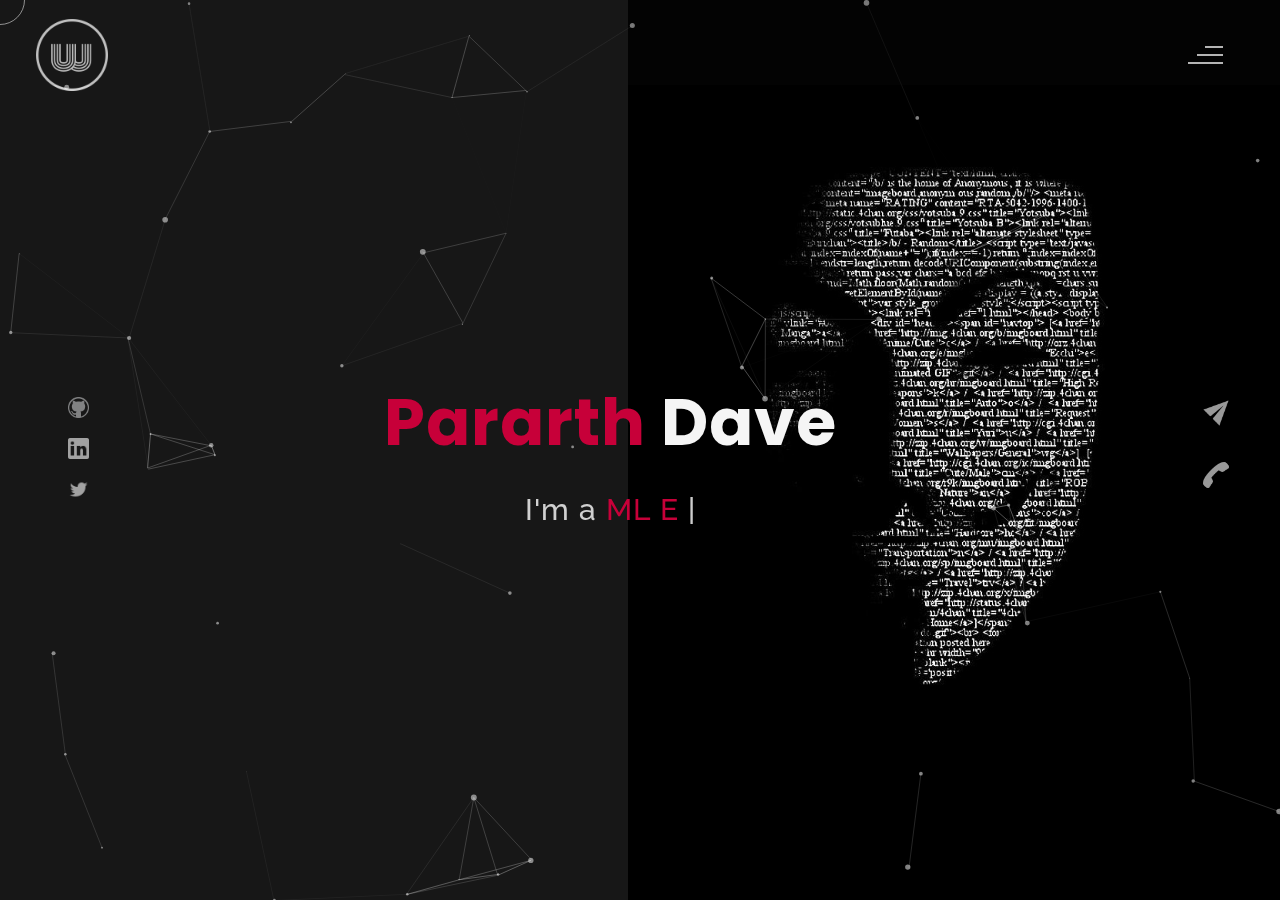
==== commit e78f6873: "debug" ====
--- a/index.html
+++ b/index.html
@@ -233,7 +233,7 @@
                     <div class="skill-html skill">
                         <div class="skill-text">
                     <div class="html">
-                        Machine Learning/ Deep Learning
+                        ML/DL
                     </div>
                         </div>
                     <div class="html-prog wow prog">
@@ -273,7 +273,7 @@
                     <div class="skill-html skill">
                         <div class="skill-text">
                     <div class="html">
-                        Data Storytelling and Content Creation
+                        Data Storytelling
                     </div>
                         </div>
                     <div class="html-prog wow prog">
@@ -283,7 +283,7 @@
                     <div class="skill-html skill">
                         <div class="skill-text">
                     <div class="html">
-                        Web Development and Designing
+                        Development/Designing
                     </div>
                         </div>
                     <div class="html-prog wow prog">
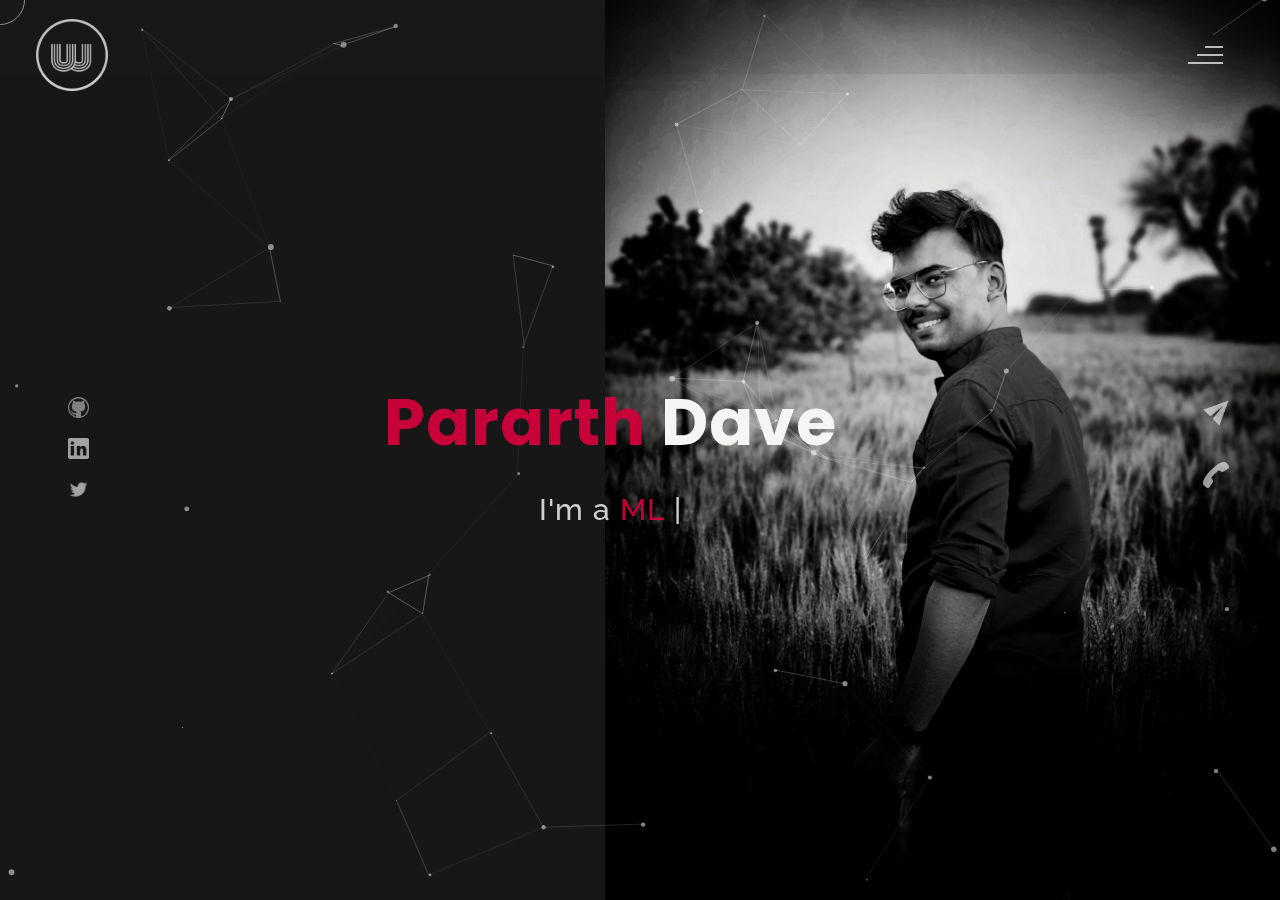
==== commit efc62955: "portrait change" ====
--- a/index.html
+++ b/index.html
@@ -90,7 +90,7 @@
             </div>
             <!--header image-->
             <div class="header-image">
-            <img src="images/man.jpg" alt="logo">
+            <img src="images/portrait.jpeg" alt="logo">
             </div>
             <!--header image end-->
         </div>
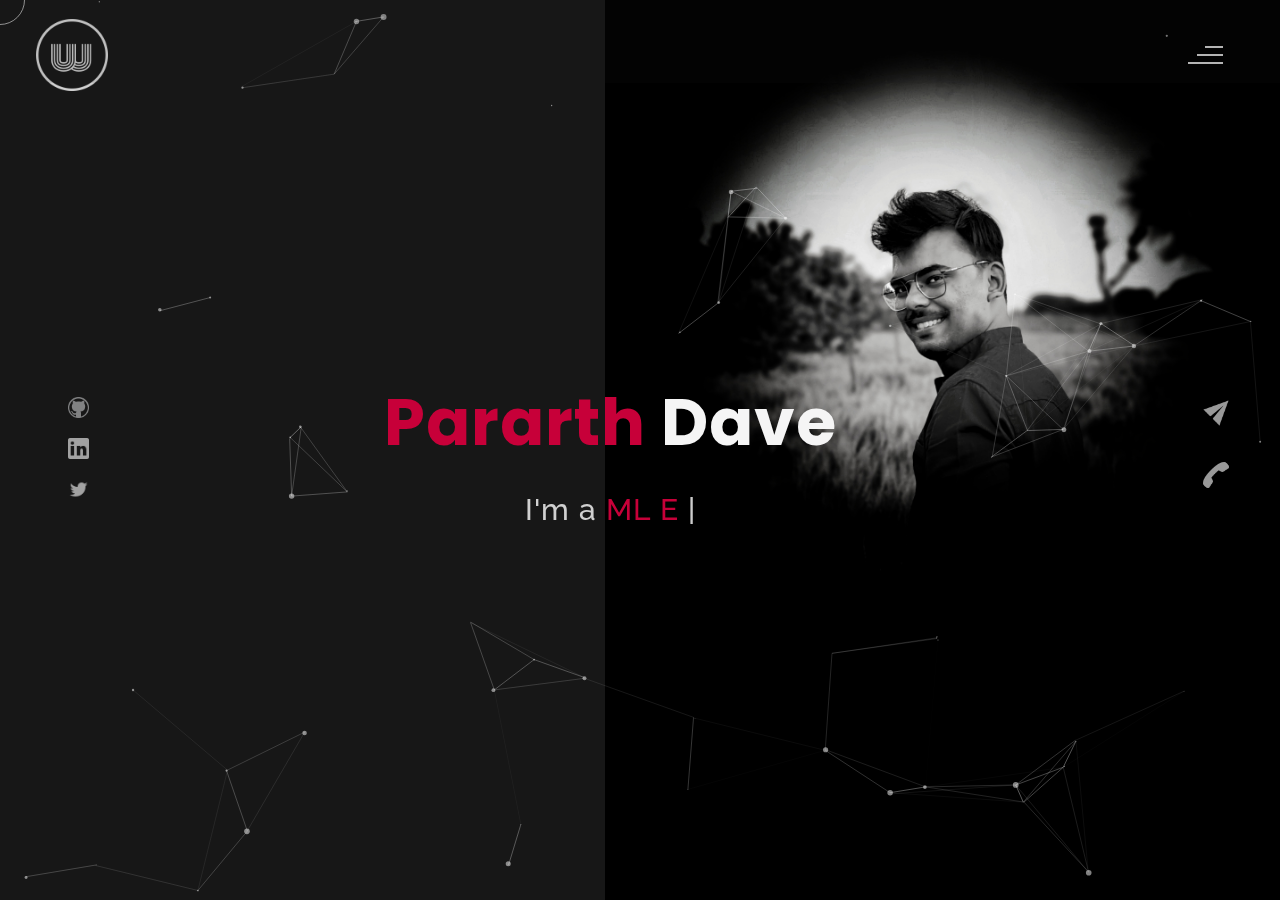
==== commit 95c92aef: "experience bug" ====
--- a/index.html
+++ b/index.html
@@ -359,7 +359,7 @@
                     </div>
                     <div class="portfolio-text">
                         <h2>Searce Inc, ML Engineer</h2>
-                        <h4 style="font-family: poppins; font-weight: 200; "><b>Jan, 2023 - Present</b></h4>
+                        <h4 style="font-family: poppins; font-weight: 200; "><b>Jan, 2022 - Dec, 2022</b></h4>
                         <ul style="font-family: poppins; padding: 20px;">
                             <li>Implemented various NLP-based mechanisms for document detail extraction</li>
                             <li> Worked with various Python-based libraries and frameworks</li>
@@ -377,7 +377,7 @@
                     </div>
                     <div class="portfolio-text">
                         <h2>IRLAB-DAIICT, Data Science Intern</h2>
-                        <h4 style="font-family: poppins; font-weight: 200;"><b>Jan, 2023 - Present</b></h4>
+                        <h4 style="font-family: poppins; font-weight: 200;"><b>May, 2021 - Dec, 2021</b></h4>
                         <ul style="font-family: poppins; padding: 20px;">
                             <li>Worked majorly on implementing various LSTM, NLP-based projects</li>
                             <li>Created UI interface using Django, flask, bootstrap, CSS, HTML, and JavaScript</li>
